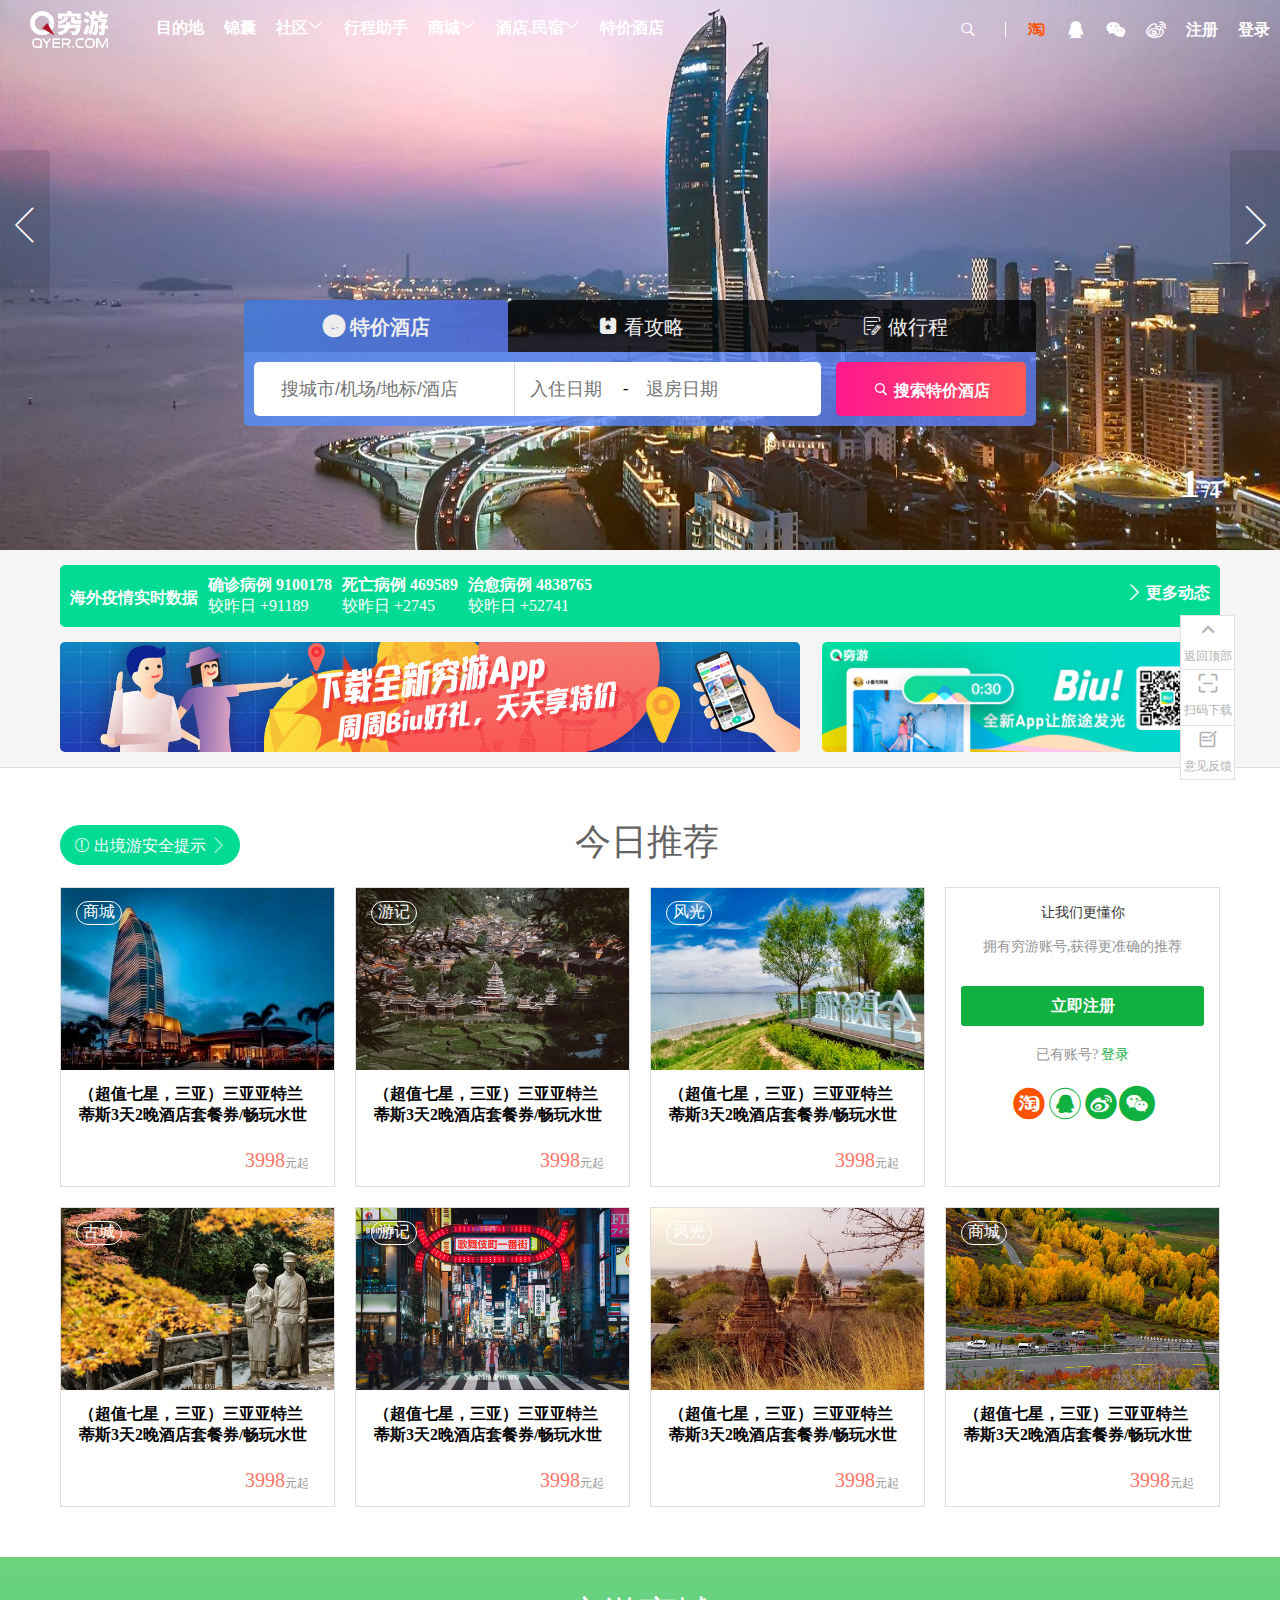
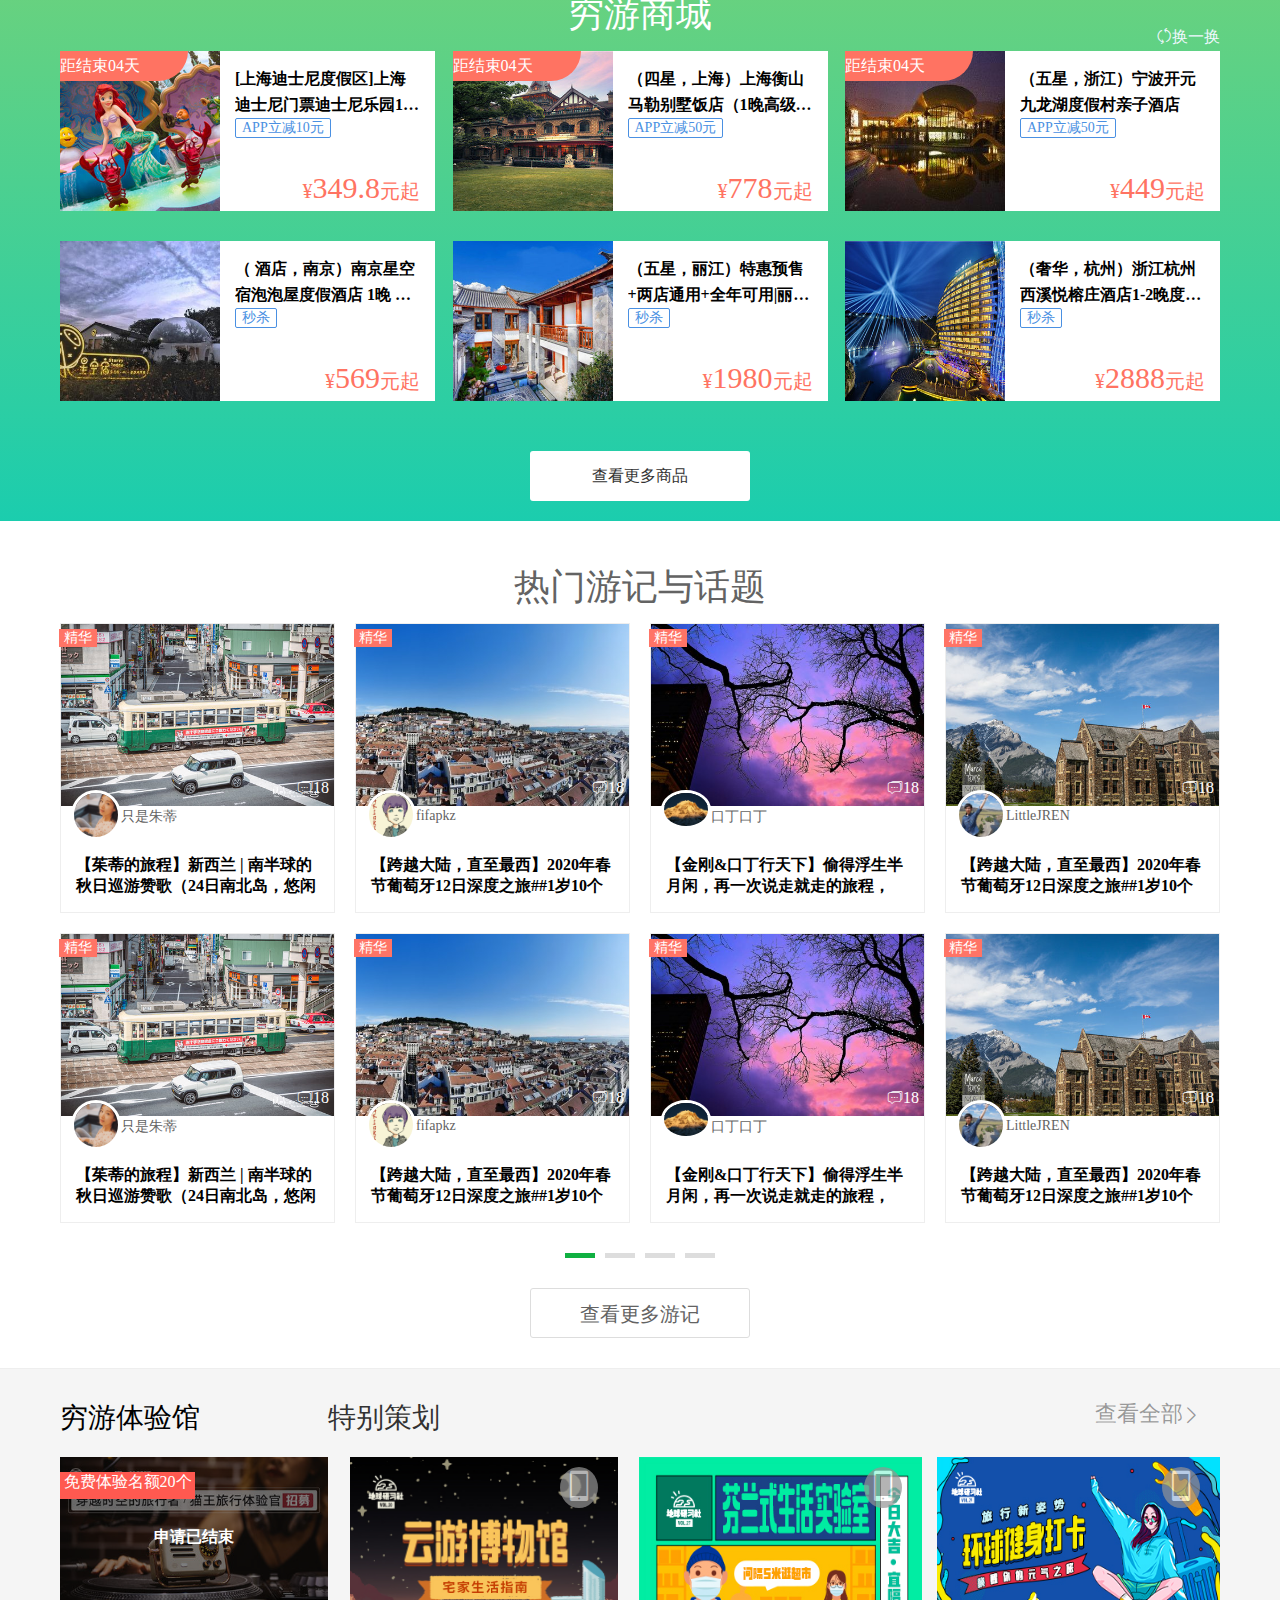
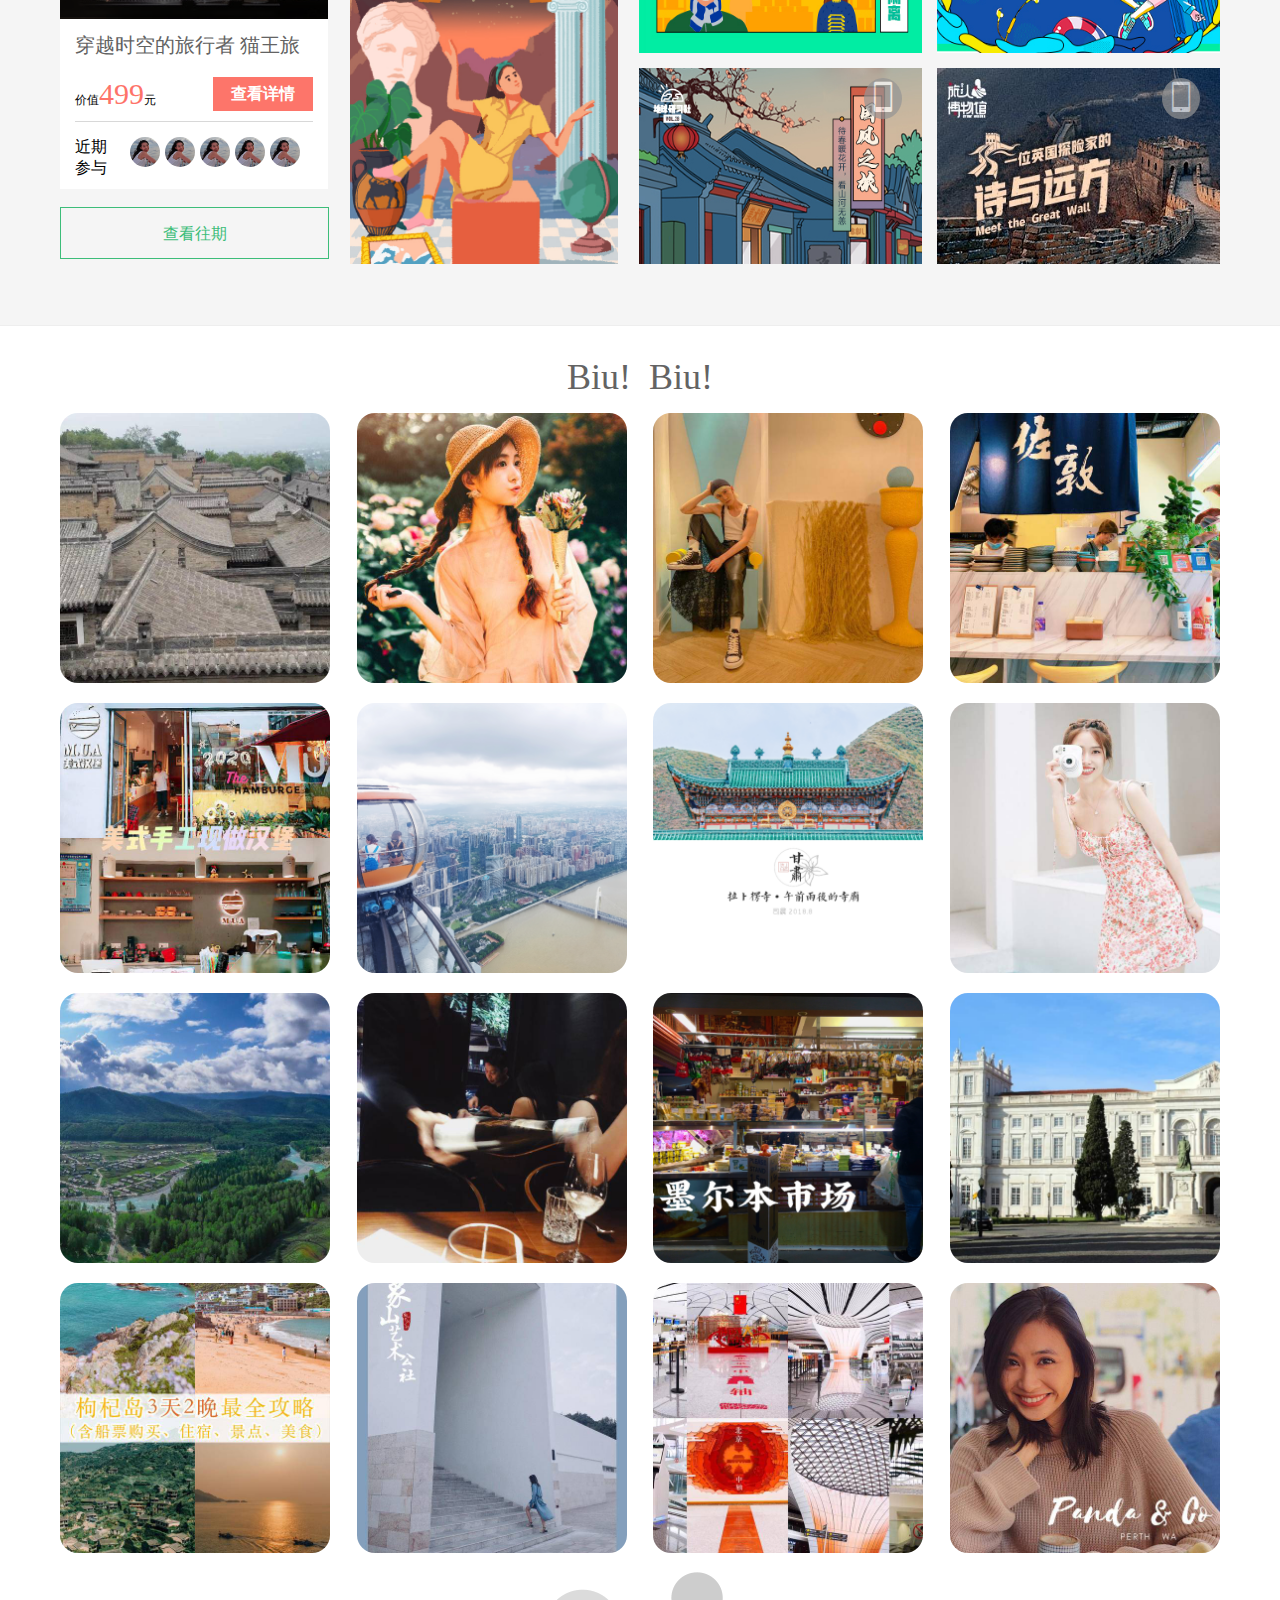
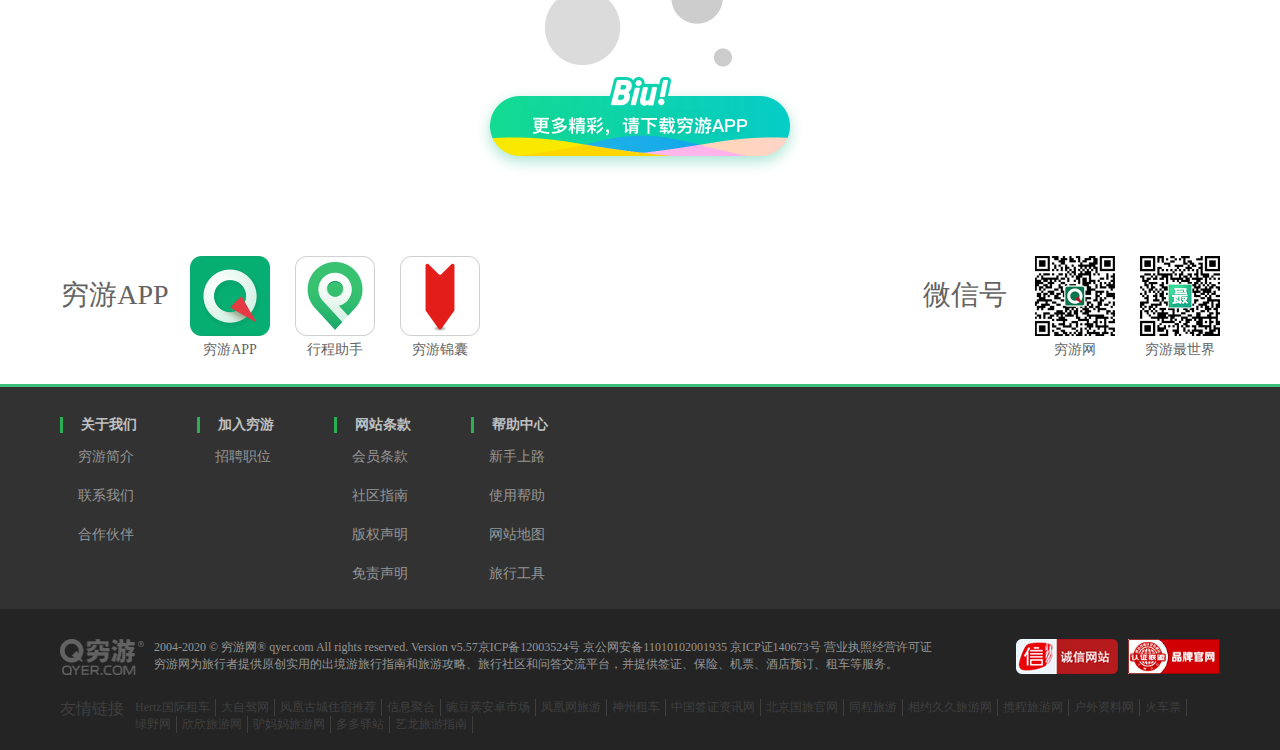
==== index.html @ 620fcce9 "穷游第一次提交" ====
<!DOCTYPE html>
<html lang="en">

<head>
  <meta charset="UTF-8">
  <meta name="viewport" content="width=device-width, initial-scale=1.0">
  <title>穷游首页</title>
  <!-- <link rel="stylesheet" href="css/index.css"> -->
  <link rel="stylesheet" href="css/index.css">
  <link rel="stylesheet" href="css/style.css">
  <link rel="stylesheet" href="./icon-font/iconfont.css">
</head>

<body>
  <div class="header">
    <div class="nav">
      <!-- 左边 -->
      <div id="center">
        <div class="left">
          <div>
            <a href="index.html"><img src="images/index/logo.png"></a>
          </div>
          <!-- 一级菜单 -->
          <ul class="previous-menu">
            <li><a href="#">目的地</a></li>
            <li><a href="#">锦囊</a></li>
            <li id="select-show">
              <a href="#">社区</a>
              <!-- 二级菜单 -->
              <ul id="secondary-menu">
                <li id="menu-list">
                  <a href="#" class="iconfont icon-14" title="旅行论坛">旅行论坛 <span
                      class="iconfont icon-youjiantou"></span></a>
                  <!-- 三级菜单 -->
                  <ul id="level-menu">
                    <li>
                      <a href="#">热门版块</a>
                      <a href="#" class="a1">全部版块<span class="iconfont icon-youjiantou"></span></a>
                    </li>
                    <li>
                      <p>兴趣小组</p>
                      <ul>
                        <li><a href="#">结伴同游</a></li>
                        <li><a href="#">签证</a></li>
                        <li><a href="#">旅行摄影</a></li>
                        <li><a href="#">潜水俱乐部</a></li>
                        <li><a href="#">带孩子旅行</a></li>
                        <li><a href="#">自驾</a></li>
                      </ul>
                    </li>
                    <li>
                      <p>穷游欧洲</p>
                      <ul>
                        <li><a href="#">法国/摩洛哥</a></li>
                        <li><a href="#">德国</a></li>
                        <li><a href="#">英国/爱尔兰</a></li>
                        <li><a href="#">瑞士/列支敦士登</a></li>
                        <li><a href="#">土耳其</a></li>
                        <li><a href="#">挪威/瑞典/芬兰/丹麦/冰岛</a></li>
                        <li><a href="#">意大利/梵蒂冈/圣马力诺/马耳他</a></li>
                      </ul>

                    </li>
                    <li>
                      <p>穷游亚洲</p>
                      <ul>
                        <li><a href="#">台湾</a></li>
                        <li><a href="#">香港/澳门</a></li>
                        <li><a href="#">日本</a></li>
                        <li><a href="#">泰国</a></li>
                        <li><a href="#">新加坡</a></li>
                        <li><a href="#">斯里兰卡</a></li>
                        <li><a href="#">马来西亚/文莱</a></li>
                        <li><a href="#">柬埔寨</a></li>
                        <li><a href="#">马尔代夫</a></li>
                        <li><a href="#">缅甸</a></li>
                        <li><a href="#">伊朗</a></li>
                        <li><a href="#">印度/孟加拉</a></li>
                      </ul>
                    </li>
                    <li>
                      <p>穷游美洲</p>
                      <ul>
                        <li><a href="#">加拿大</a></li>
                        <li> <a href="#">美国</a></li>
                        <li><a href="#">中美</a></li>
                        <li><a href="#">南美/南极</a></li>
                      </ul>
                    </li>
                    <li>
                      <p>穷游大洋洲</p>
                      <ul>
                        <li><a href="#">澳大利亚</a></li>
                        <li><a href="#">新西兰</a></li>
                        <li><a href="#">太平洋海岛</a></li>
                      </ul>
                    </li>
                    <li>
                      <p>穷游非洲</p>
                      <ul>
                        <li><a href="#">东非地区</a></li>
                        <li><a href="#">非洲海岛</a></li>
                        <li><a href="#">北非地区</a></li>
                        <li><a href="#">非洲其它国家</a></li>
                      </ul>
                    </li>
                  </ul>
                </li>
                <li><a href="#" class="iconfont icon-wenda" title="旅行问答">旅行问答</a></li>
                <li><a href="#" class="iconfont icon-manyunbaozhuanlan" title="旅行专栏">旅行专栏</a></li>
                <li><a href="#" class="iconfont icon-operation" title="旅行生活分享平台">旅行生活分享平台</a></li>
                <li><a href="#" class="iconfont icon-13" title="JNE旅行生活美学">JNE旅行生活美学</a></li>
                <li><a href="#" class="iconfont icon-zuoximianban" title="Biu (原始结伴同游)">Biu (原始结伴同游)</a></li>
                <li><a href="#" class="iconfont icon-RFQ-word" title="负责任的旅行">负责任的旅行</a></li>
                <li><a href="#" class="iconfont icon-Z" title="特别策划">特别策划</a></li>
                <li><a href="#" class="iconfont icon-shipin" title="旅行精选视频">旅行精选视频</a></li>
              </ul>
            </li>
            <li class="iconfont icon-xia"></li>
            <li><a href="#">行程助手</a></li>
            <li id="shopping">
              <a href="#">商城</a>
              <ul id="shopping-menu">
                <li><a href="#" class="iconfont icon-changyongicon-">机酒自由行</a></li>
                <li><a href="#" class="iconfont icon-icon-test">当地玩乐</a></li>
                <li><a href="#" class="iconfont icon-qianzheng-">签证</a></li>
                <li><a href="#" class="iconfont icon-yusan">保险</a></li>
                <li><a href="#" class="iconfont icon-qiche">租车自驾</a></li>
                <li><a href="#" class="iconfont icon-logistics-icon">邮轮</a></li>
                <li><a href="#" class="iconfont icon-bussiness-man">私人订制</a></li>
                <li><a href="#" class="iconfont icon-huoche">欧洲铁路</a></li>
              </ul>
            </li>
            <li class="iconfont icon-xia"></li>
            <li id="hotel">
              <a href="#">酒店.民宿</a>
              <ul id="hotel-menu">
                <li><a href="#" class="iconfont icon-jiudian">酒店</a></li>
                <li><a href="#" class="iconfont icon-chuang">华人旅馆</a></li>
              </ul>
            </li>
            <li class="iconfont icon-xia"></li>
            <li><a href="#">特价酒店</a></li>
          </ul>
        </div>
        <!-- 右边 -->
        <div class="right">
          <ul>
            <li class="parent"><input type="text" id="input"></li>
            <li id="search"><a href="#" class="iconfont icon-sousuo"></a></li>
            <li></li>
            <li><a href="#" class="iconfont icon-taobao-line"></a></li>
            <li><a href="#" class="iconfont icon-QQ"></a></li>
            <li><a href="#" class="iconfont icon-yooxi"></a></li>
            <li><a href="#" class="iconfont icon-tubiao214"></a></li>
            <li><a href="#">注册</a></li>
            <li><a href="#">登录</a></li>
          </ul>
        </div>
      </div>
    </div>
    <!-- 轮播图 -->
    <div class="banner">
      <ul>
        <li class="item active"><img src="images/index/15921331474656.jpg" alt=""></li>
        <li class="item"><img src="images/index/15922777699575.jpg" alt=""></li>
        <li class="item"><img src="images/index/15922778467127.jpg" alt=""></li>
        <li class="item"><img src="images/index/15922782877604.jpg" alt=""></li>
      </ul>
      <!-- 图片指示器 -->
      <ul>
        <li class="point">1</li>
        <li>/4</li>
      </ul>
      <!-- 左右按钮 -->
      <div class="pointer">
        <a id="goPre" class="iconfont icon-zuojiantou-01"></a>
        <a id="goNext" class="iconfont icon-youjiantou"></a>
      </div>
    </div>
    <!-- 分类搜索 -->
    <div class="search_list">
      <div id="tabs">
        <ul>
          <li class="active"><a href="#"><i class="iconfont icon-ziyuan"></i> 特价酒店</a></li>
          <li class=""><a href="#"><i class="iconfont icon-raider"></i> 看攻略</a></li>
          <li class=""><a href="#"><i class="iconfont icon-xiangmucehua"></i> 做行程</a></li>
        </ul>
        <div id="dibiao">
          <div id="tabpage1" class="call">
            <div class="citys">
              <input type="text" placeholder="搜城市/机场/地标/酒店">
              <span></span>
              <input type="text" placeholder="入住日期">
              <span>-</span>
              <input type="text" placeholder="退房日期">
              <a href=""><i class="iconfont icon-sousuo"></i> 搜索特价酒店</a>
            </div>
          </div>
          <div id="tabpage2" class="call">
            <input type="text" placeholder="搜目的地/主题攻略/问题">
            <a href=""><i class="iconfont icon-sousuo"></i>搜索旅游攻略</a>
          </div>
          <div id="tabpage3" class="call">
            <span>穷游行程助手,一分钟帮你搞定</span>
            <a href="">免费私人定制</a>
            <a href="">+ 创建行程</a>
          </div>
        </div>
      </div>
    </div>
  </div>
  <!-- 疫情数据 -->
  <div class="section">
    <div class="wraper my_width">
      <div class="country">
        <div class="country_left">
          <span class="country_title">海外疫情实时数据</span>
          <div class="wrap_left">
            <p>确诊病例 9100178</p>
            <p>较昨日 +91189</p>
          </div>
          <div class="wrap_center">
            <p>死亡病例 469589</p>
            <p>较昨日 +2745</p>
          </div>
          <div class="wrap_right">
            <p>治愈病例 4838765</p>
            <p>较昨日 +52741</p>
          </div>
        </div>
        <div class="country_right">
          <a href="#">
            <i class="iconfont icon-youjiantou"></i>
            更多动态
          </a>
        </div>
      </div>
      <!-- qiongyon  -->
      <div class="zone">
        <div class="qiongyon">
          <img src="images/index/FrixbKwP.png">
        </div>
        <div class="biu">
          <img src="images/index/biu.png" height="100%">
        </div>
      </div>
    </div>
  </div>
  <!-- 今日推荐 -->
  <div class="recommend">
    <div class="recommend_top my_width">
      <div class="recommend_title">
        <a href="#">
          <i class="iconfont icon-iconfontgantanhao4
          "></i>
          <span>出境游安全提示</span>
          <i class="iconfont icon-youjiantou"></i>
        </a>
        <h2>今日推荐</h2>
      </div>
    </div>
    <!-- 图片展示 -->
    <div class="recommend_content my_width">
      <ul class="my_width">
        <li>
          <img src="images/index/details/tj1.png" width="100%">
          <span>
            <a href="#">商城</a>
          </span>
          <div class="content_title">
            <p>（超值七星，三亚）三亚亚特兰蒂斯3天2晚酒店套餐券/畅玩水世界+水族馆+C秀+自助早+大巴接送/需预约/二次确认</p>
            <span><em>3998</em>元起</span>
          </div>
        </li>
        <li>
          <img src="images/index/details/tj2.jpg" width="100%">
          <span>
            <a href="#">游记</a>
          </span>
          <div class="content_title">
            <p>（超值七星，三亚）三亚亚特兰蒂斯3天2晚酒店套餐券/畅玩水世界+水族馆+C秀+自助早+大巴接送/需预约/二次确认</p>
            <span><em>3998</em>元起</span>
          </div>
        </li>
        <li>
          <img src="images/index/details/tj3.jpg" width="100%">
          <span>
            <a href="#">风光</a>
          </span>
          <div class="content_title">
            <p>（超值七星，三亚）三亚亚特兰蒂斯3天2晚酒店套餐券/畅玩水世界+水族馆+C秀+自助早+大巴接送/需预约/二次确认</p>
            <span><em>3998</em>元起</span>
          </div>
        </li>
        <li class="login">
          <p>让我们更懂你</p>
          <p>拥有穷游账号,获得更准确的推荐</p>
          <a href="#">立即注册</a>
          <p>已有账号? <a href="#">登录</a></p>
          <p>
            <a href="" class="tb iconfont icon-taobao"><i></i></a>
            <a href="" class="qq iconfont icon-qq"><i></i></a>
            <a href="" class="xl iconfont icon-xinlangweibo"><i></i></a>
            <a href="" class="wx iconfont icon-weixin"><i></i></a>
          </p>
        </li>
      </ul>
      <!-- 二层 -->
      <ul class="my_width">
        <li>
          <img src="images/index/details/tj4.jpg" width="100%">
          <span>
            <a href="#">古城</a>
          </span>
          <div class="content_title">
            <p>（超值七星，三亚）三亚亚特兰蒂斯3天2晚酒店套餐券/畅玩水世界+水族馆+C秀+自助早+大巴接送/需预约/二次确认</p>
            <span><em>3998</em>元起</span>
          </div>
        </li>
        <li>
          <img src="images/index/details/tj5.jpg" width="100%">
          <span>
            <a href="#">游记</a>
          </span>
          <div class="content_title">
            <p>（超值七星，三亚）三亚亚特兰蒂斯3天2晚酒店套餐券/畅玩水世界+水族馆+C秀+自助早+大巴接送/需预约/二次确认</p>
            <span><em>3998</em>元起</span>
          </div>
        </li>
        <li>
          <img src="images/index/details/tj6.jpg" width="100%">
          <span>
            <a href="#">风光</a>
          </span>
          <div class="content_title">
            <p>（超值七星，三亚）三亚亚特兰蒂斯3天2晚酒店套餐券/畅玩水世界+水族馆+C秀+自助早+大巴接送/需预约/二次确认</p>
            <span><em>3998</em>元起</span>
          </div>
        </li>
        <li>
          <img src="images/index/details/tj7.jpg" width="100%">
          <span>
            <a href="#">商城</a>
          </span>
          <div class="content_title">
            <p>（超值七星，三亚）三亚亚特兰蒂斯3天2晚酒店套餐券/畅玩水世界+水族馆+C秀+自助早+大巴接送/需预约/二次确认</p>
            <span><em>3998</em>元起</span>
          </div>
        </li>
      </ul>
    </div>
  </div>
  <!-- 穷游商城 -->
  <div class="details_content">
    <div class="details_top my_width">
      <h2>穷游商城</h2>
      <span class="iconfont icon-jiazai" style="color: aliceblue;">换一换</span>
      <ul class="details_body">
        <li>
          <a href="" title=">[上海迪士尼度假区]上海迪士尼门票迪士尼乐园1日票">
            <div class="desc_left">
              <img src="images/index/details/details4.jpg" alt="">
              <span>距结束04天</span>
            </div>
            <div class="desc_right">
              <span class="title">
                [上海迪士尼度假区]上海迪士尼门票迪士尼乐园1日票
              </span>
              <p>APP立减10元</p>
              <p class="price">¥<em>349.8</em>元起</p>
            </div>
          </a>
        </li>
        <li>
          <a href="" title="（四星，上海）上海衡山马勒别墅饭店（1晚高级房）">
            <div class="desc_left">
              <img src="images/index/details/details2.jpg" alt="">
              <span>距结束04天</span>
            </div>
            <div class="desc_right">
              <span class="title">
                （四星，上海）上海衡山马勒别墅饭店（1晚高级房）
              </span>
              <p>APP立减50元</p>
              <p class="price">¥<em>778</em>元起</p>
            </div>
          </a>
        </li>
        <li>
          <a href="" title="（五星，浙江）宁波开元九龙湖度假村亲子酒店">
            <div class="desc_left">
              <img src="images/index/details/details3.jpg" alt="">
              <span>距结束04天</span>
            </div>
            <div class="desc_right">
              <span class="title">
                （五星，浙江）宁波开元九龙湖度假村亲子酒店
              </span>
              <p>APP立减50元</p>
              <p class="price">¥<em>449</em>元起</p>
            </div>
          </a>
        </li>
      </ul>
      <ul class="details_body " style="margin-top: 30px;">
        <li>
          <a href="" title="（ 酒店，南京）南京星空宿泡泡屋度假酒店 1晚 （ 双早+部分民宿公区免费体验：大堂、观看电影、卡拉OK+免费升级房型）">
            <div class="desc_left">
              <img src="images/index/details/details1.jpg" alt="">
            </div>
            <div class="desc_right">
              <span class="title">
                （ 酒店，南京）南京星空宿泡泡屋度假酒店 1晚 （ 双早+部分民宿公区免费体验：大堂、观看电影、卡拉OK+免费升级房型）
              </span>
              <p>秒杀</p>
              <p class="price">¥<em>569</em>元起</p>
            </div>
          </a>
        </li>
        <li>
          <a href="" title="（五星，丽江）特惠预售+两店通用+全年可用|丽江/奔子栏丽世酒店4晚 任选房型+早+下午茶+可拆分">
            <div class="desc_left">
              <img src="images/index/details/details5.jpg" alt="">
            </div>
            <div class="desc_right">
              <span class="title">
                （五星，丽江）特惠预售+两店通用+全年可用|丽江/奔子栏丽世酒店4晚 任选房型+早+下午茶+可拆分
              </span>
              <p>秒杀</p>
              <p class="price">¥<em>1980</em>元起</p>
            </div>
          </a>
        </li>
        <li>
          <a href="" title="（奢华，杭州）浙江杭州西溪悦榕庄酒店1-2晚度假套餐">
            <div class="desc_left">
              <img src="images/index/details/details6.jpg" alt="">
            </div>
            <div class="desc_right">
              <span class="title">
                （奢华，杭州）浙江杭州西溪悦榕庄酒店1-2晚度假套餐
              </span>
              <p>秒杀</p>
              <p class="price">¥<em>2888</em>元起</p>
            </div>
          </a>
        </li>
      </ul>
      <a href="#" class="check">查看更多商品</a>
    </div>
  </div>
  <!--  -->
  <div class="hot">
    <div class="hot_top my_width">
      <h2>热门游记与话题</h2>
      <ul class="hot_body">
        <li title="【茱蒂的旅程】新西兰 | 南半球的秋日巡游赞歌（24日南北岛，悠闲自驾之旅）">
          <a href="#">
            <img src="images/index/youji/youji1.jpg" alt="">
            <span class="cream">精华</span>
            <a href="#" class="news iconfont icon-14 ">18</a>
          </a>
          <div class="hot_footer">
            <div class="profile">
              <a href="#">
                <img src="images/index/youji/touxiang/1.jpg">
              </a>
              <p>只是朱蒂</p>
            </div>
            <div class="caption">
              【茱蒂的旅程】新西兰 | 南半球的秋日巡游赞歌（24日南北岛，悠闲自驾之旅
            </div>
          </div>
        </li>
        <li title="【跨越大陆，直至最西】2020年春节葡萄牙12日深度之旅##1岁10个月张猪猪初识欧罗巴 ">
          <a href="#">
            <img src="images/index/youji/youji2.jpg" alt="">
            <span class="cream">精华</span>
            <a href="#" class="news iconfont icon-14 ">18</a>
          </a>
          <div class="hot_footer">
            <div class="profile">
              <a href="#">
                <img src="images/index/youji/touxiang/2.jpg">
              </a>
              <p>fifapkz</p>
            </div>
            <div class="caption">
              【跨越大陆，直至最西】2020年春节葡萄牙12日深度之旅##1岁10个月张猪猪初识欧罗巴
            </div>
          </div>
        </li>
        <li title=" 【金刚&amp;口丁行天下】偷得浮生半月闲，再一次说走就走的旅程，2020.2美东NBA全明星自驾行记（全文完）">
          <a href="#">
            <img src="images/index/youji/youji3.jpg" alt="">
            <span class="cream">精华</span>
            <a href="#" class="news iconfont icon-14 ">18</a>
          </a>
          <div class="hot_footer">
            <div class="profile">
              <a href="#">
                <img src="images/index/youji/touxiang/3.jpg">
              </a>
              <p>口丁口丁</p>
            </div>
            <div class="caption">
              【金刚&amp;口丁行天下】偷得浮生半月闲，再一次说走就走的旅程，2020.2美东NBA全明星自驾行记（全文完）
            </div>
          </div>
        </li>
        <li title="【跨越大陆，直至最西】2020年春节葡萄牙12日深度之旅##1岁10个月张猪猪初识欧罗巴">
          <a href="#">
            <img src="images/index/youji/youji4.jpg" alt="">
            <span class="cream">精华</span>
            <a href="#" class="news iconfont icon-14 ">18</a>
          </a>
          <div class="hot_footer">
            <div class="profile">
              <a href="#">
                <img src="images/index/youji/touxiang/4.jpg">
              </a>
              <p>LittleJREN</p>
            </div>
            <div class="caption">
              【跨越大陆，直至最西】2020年春节葡萄牙12日深度之旅##1岁10个月张猪猪初识欧罗巴
            </div>
          </div>
        </li>
      </ul>
      <ul class="hot_body" style="margin-top: 20px;">
        <li title="【茱蒂的旅程】新西兰 | 南半球的秋日巡游赞歌（24日南北岛，悠闲自驾之旅）">
          <a href="#">
            <img src="images/index/youji/youji1.jpg" alt="">
            <span class="cream">精华</span>
            <a href="#" class="news iconfont icon-14 ">18</a>
          </a>
          <div class="hot_footer">
            <div class="profile">
              <a href="#">
                <img src="images/index/youji/touxiang/1.jpg">
              </a>
              <p>只是朱蒂</p>
            </div>
            <div class="caption">
              【茱蒂的旅程】新西兰 | 南半球的秋日巡游赞歌（24日南北岛，悠闲自驾之旅
            </div>
          </div>
        </li>
        <li title="【跨越大陆，直至最西】2020年春节葡萄牙12日深度之旅##1岁10个月张猪猪初识欧罗巴 ">
          <a href="#">
            <img src="images/index/youji/youji2.jpg" alt="">
            <span class="cream">精华</span>
            <a href="#" class="news iconfont icon-14 ">18</a>
          </a>
          <div class="hot_footer">
            <div class="profile">
              <a href="#">
                <img src="images/index/youji/touxiang/2.jpg">
              </a>
              <p>fifapkz</p>
            </div>
            <div class="caption">
              【跨越大陆，直至最西】2020年春节葡萄牙12日深度之旅##1岁10个月张猪猪初识欧罗巴
            </div>
          </div>
        </li>
        <li title=" 【金刚&amp;口丁行天下】偷得浮生半月闲，再一次说走就走的旅程，2020.2美东NBA全明星自驾行记（全文完）">
          <a href="#">
            <img src="images/index/youji/youji3.jpg" alt="">
            <span class="cream">精华</span>
            <a href="#" class="news iconfont icon-14 ">18</a>
          </a>
          <div class="hot_footer">
            <div class="profile">
              <a href="#">
                <img src="images/index/youji/touxiang/3.jpg">
              </a>
              <p>口丁口丁</p>
            </div>
            <div class="caption">
              【金刚&amp;口丁行天下】偷得浮生半月闲，再一次说走就走的旅程，2020.2美东NBA全明星自驾行记（全文完）
            </div>
          </div>
        </li>
        <li title="【跨越大陆，直至最西】2020年春节葡萄牙12日深度之旅##1岁10个月张猪猪初识欧罗巴">
          <a href="#">
            <img src="images/index/youji/youji4.jpg" alt="">
            <span class="cream">精华</span>
            <a href="#" class="news iconfont icon-14 ">18</a>
          </a>
          <div class="hot_footer">
            <div class="profile">
              <a href="#">
                <img src="images/index/youji/touxiang/4.jpg">
              </a>
              <p>LittleJREN</p>
            </div>
            <div class="caption">
              【跨越大陆，直至最西】2020年春节葡萄牙12日深度之旅##1岁10个月张猪猪初识欧罗巴
            </div>
          </div>
        </li>
      </ul>
      <ul class="marker">
        <li></li>
        <li></li>
        <li></li>
        <li></li>
      </ul>
      <a href="#" class="travel">查看更多游记</a>
    </div>
  </div>
  <!--体验馆  -->
  <div class="discovery">
    <div class="discovery_content my_width">
      <div class="discovery_top">
        <div class="discovery_left">
          <h2>穷游体验馆</h2>
        </div>
        <div class="discovery_right">
          <h2>特别策划</h2>
          <span>查看全部<i class="iconfont icon-youjiantou"></i></span>
        </div>
      </div>
      <div class="discovery_body">
        <ul class="hall_left">
          <li>
            <div class="hall_header">
              <img src="images/index/tyguang/370x223.jpg" alt="">
              <span>申请已结束</span>
              <span>免费体验名额20个</span>
            </div>
            <div class="hall_footer">
              <p>穿越时空的旅行者 猫王旅行..</p>
              <div class="details">
                <span>价值<em>499</em>元</span>
                <a href="">查看详情</a>
              </div>
              <ul class="user">
                <li>近期<br>参与</li>
                <li>
                  <img src="images/index/youji/touxiang/10.jpg">
                </li>
                <li>
                  <img src="images/index/youji/touxiang/10.jpg">
                </li>
                <li>
                  <img src="images/index/youji/touxiang/10.jpg">
                </li>
                <li>
                  <img src="images/index/youji/touxiang/10.jpg">
                </li>
                <li>
                  <img src="images/index/youji/touxiang/10.jpg">
                </li>
              </ul>
            </div>
            <a href="">查看往期</a>
          </li>
          <li>
            <img src="images/index/tyguang/02.jpg" alt="">
            <i class="iconfont icon-shouji phone"></i>
            <div class="ewma">
              <img src="images/index/tyguang/erwm.jpg" alt="">
              <span>地球研习社</span>
            </div>
          </li>
        </ul>
        <div class="hall_right">
          <ul>
            <li>
              <img src="images/index/tyguang/06.jpg" alt="">
              <i class="iconfont icon-shouji right_phone"></i>
              <div class="right_ewma">
                <img src="images/index/tyguang/erwm.jpg" alt="">
                <span>地球研习社</span>
              </div>
            </li>
            <li>
              <img src="images//index/tyguang/03.jpg" alt="">
              <i class="iconfont icon-shouji right_phone"></i>
              <div class="right_ewma">
                <img src="images/index/tyguang/erwm.jpg" alt="">
                <span>地球研习社</span>
              </div>
            </li>
          </ul>
          <ul>
            <li>
              <img src="images//index/tyguang/05.jpg" alt="">
              <i class="iconfont icon-shouji right_phone"></i>
              <div class="right_ewma">
                <img src="images/index/tyguang/erwm.jpg" alt="">
                <span>地球研习社</span>
              </div>
            </li>
            <li>
              <img src="images//index/tyguang/04.jpg" alt="">
              <i class="iconfont icon-shouji right_phone"></i>
              <div class="right_ewma">
                <img src="images/index/tyguang/erwm.jpg" alt="">
                <span>地球研习社</span>
              </div>
            </li>
          </ul>
        </div>
      </div>
    </div>
  </div>
  <!-- Biubiu -->
  <div class="biu">
    <div class="biu_content my_width">
      <div class="biu_top">
        <p>Biu!&nbsp;&nbsp;Biu!</p>
      </div>
      <ul class="biu_body">
        <li>
          <img src="images/index/tyguang/biu1.jpg" class="radius">
          <img src="images/index/tyguang/biu2.jpg" class="radius">
          <img src="images/index/tyguang/biu3.jpg" class="radius">
          <img src="images/index/tyguang/biu4.jpg" class="radius">
        </li>
        <li>
          <img src="images/index/tyguang/biu5.jpg" class="radius">
          <img src="images/index/tyguang/biu6.png" class="radius">
          <img src="images/index/tyguang/biu7.png" class="radius">
          <img src="images/index/tyguang/biu8.jpg" class="radius">
        </li>
        <li>
          <img src="images/index/tyguang/biui9.jpg" class="radius">
          <img src="images/index/tyguang/biu10.jpg" class="radius">
          <img src="images/index/tyguang/biu11.png" class="radius">
          <img src="images/index/tyguang/biu12.png" class="radius">
        </li>
        <li>
          <img src="images/index/tyguang/biu13.jpg" class="radius">
          <img src="images/index/tyguang/biu14.jpg" class="radius">
          <img src="images/index/tyguang/biu15.jpg" class="radius">
          <img src="images/index/tyguang/biu16.jpg" class="radius">
        </li>
      </ul>
      <!-- 更多精彩 -->
      <div style="text-align: center;">
        <img src="images/index/footer/donghai.gif" alt="">
      </div>
      <a href="#" class="biu_footer">
        <img src="images/index/tyguang/biu.jpg" alt="">
      </a>
      <!-- app -->
      <div class="application">
        <ul class="apps">
          <li>
            <p>穷游APP</p>
          </li>
          <li>
            <a href=""><img src="images/index/footer/incof1.png" alt=""></a>
            <span>穷游APP</span>
          </li>
          <li>
            <a href=""><img src="images/index/footer/iconf2.png" alt=""></a>
            <span>行程助手</span>
          </li>
          <li>
            <a href=""><img src="images/index/footer/iconf3.png" alt=""></a>
            <span>穷游锦囊</span>
          </li>
        </ul>
        <ul class="wx">
          <li>
            <p>微信号</p>
          </li>
          <li>
            <a href=""> <img src="images/index/footer/qiongyw.png" alt=""></a>
            <span>穷游网</span>
          </li>
          <li>
            <a href=""><img src="images/index/footer/zuisj.png" alt=""></a>
            <span>穷游最世界</span>
          </li>
        </ul>
      </div>
    </div>
  </div>
  <!-- 底部 -->
  <div class="footer">
    <div class="footer_contian my_width">
      <ul>
        <li><span>关于我们</span></li>
        <li>
          <a href="#">穷游简介</a>
        </li>
        <li>
          <a href="#">联系我们</a>
        </li>
        <li><a href="#">合作伙伴</a></li>
      </ul>
      <ul>
        <li><span>加入穷游</span></li>
        <li><a href="#">招聘职位</a></li>
      </ul>
      <ul>
        <li><span>网站条款</span></li>
        <li><a href="#">会员条款</a></li>
        <li><a href="#">社区指南</a></li>
        <li><a href="#">版权声明</a></li>
        <li><a href="#">免责声明</a></li>
      </ul>
      <ul>
        <li><span>帮助中心</span></li>
        <li><a href="#">新手上路</a></li>
        <li><a href="#">使用帮助</a></li>
        <li><a href="#">网站地图</a></li>
        <li><a href="#">旅行工具</a></li>
      </ul>
    </div>
  </div>
  <div class="footer_wrap">
    <div class="footer_inner my_width">
      <div class="footer_copyright">
        <a href="#" class="footer_logo"><img src="images/index/footer/logo.jpg"></a>
        <a href="#" class="trustutn_large"><img src="images/index/footer/trustutn_large.jpg"></a>
        <a href="#" class="chenxin"><img src="images/index/footer/chenxin.jpg" alt=""></a>
        <p class="footer_center">
          2004-2020 © 穷游网® qyer.com All rights reserved. Version v5.57
          <a href="#">京ICP备12003524号</a>
          <a href="#">&nbsp;京公网安备11010102001935&nbsp;京ICP证140673号&nbsp;</a>
          <a href="#">营业执照</a>
          <a href="#">经营许可证</a>
        </p>
        <p>
          <a href="#">穷游网</a>为
          <a href="#">旅行</a>者提供原创实用的
          <a href="#">出境游</a>
          <a href="#">旅行指南</a>和
          <a href="#">旅游攻略</a>、
          <a href="#">旅行社区</a>和
          <a href="#">问答</a>交流平台，并提供
          <a href="#">签证</a>、
          <a href="#">保险</a>、
          <a href="#">机票</a>、
          <a href="#">酒店预订</a>、
          <a href="#">租车</a>等服务。
        </p>
      </div>
      <div class="links">
        <span>友情链接</span>
        <p>
          <a href="">Hertz国际租车</a><a href="">大自驾网</a><a href="">凤凰古城住宿推荐</a><a href="">信息聚合</a><a href="">豌豆荚安卓市场</a><a
            href="">凤凰网旅游</a><a href="">神州租车</a><a href="">中国签证资讯网</a><a href="">北京国旅官网</a><a href="">同程旅游</a><a
            href="">相约久久旅游网</a><a href="">携程旅游网</a><a href="">户外资料网</a><a href="">火车票</a><a href="">绿野网</a><a
            href="">欣欣旅游网</a><a href="">驴妈妈旅游网</a><a href="">多多驿站</a><a href="">艺龙旅游指南</a>
        </p>
      </div>
    </div>
  </div>
  <!-- 侧边导航栏 -->
  <div class="sidebar">
    <a href="#">
      <i class="iconfont icon-shangjiantou"></i>
      <span>返回顶部</span>
    </a>
    <a href="#" id="scan">
      <i class="iconfont icon-ziyuan1"></i>
      <span>扫码下载</span>
      <img src="images/index/footer/biu.png" id="show">
    </a>
    <a id="show_login">
      <i class="iconfont icon-yijianfankui"></i>
      <span>意见反馈</span>
    </a>
  </div>
  <!-- 弹窗登录 -->
  <div id="mask"></div>
  <div id="login">
    <p >登录</p>
    <i id="close" class="iconfont icon-x"></i>
    <ul id="control">
      <li class="active">帐号登录</li>
      <li class="">短信快捷登录</li>
    </ul>
    <span>关于穷游网将实行<a href="#">手机绑定实名制的说明</a></span>
    <div class="login_tab_content">
      <div class="login_email con_all">
        <input type="text" placeholder="手机号/邮箱/用户名">
        <input type="text" placeholder="密码">
        <span><a href="#">忘记密码?</a></span>
        <a href="#" class="isLogin">登录</a>
        <ul class="other">
          <li><i class="iconfont icon-taobao"></i></li>
          <li><i class="iconfont icon-qq"></i></li>
          <li><i class="iconfont icon-weixin"></i></li>
          <li><i class="iconfont icon-xinlangweibo"></i></li>
        </ul>
        <div class="other_wrap">
          <span>没有穷游帐号? <a href="#">立即注册</a></span>
          <a href="#">境外手机好登录</a>
        </div>
      </div>
      <div class="login_phone con_all">
        <!-- <span>关于穷游网将实行<a href="#">手机绑定实名制的说明</a></span> -->
        <div class="select">
          <select name="" id="" >
            <option value="86">中国大陆</option>
            <option value="353">爱尔兰</option>
            <option value="54">阿根廷</option>
            <option value="971">阿联酋</option>
            <option value="261">马达加斯加</option>
          </select>
          <input type="text" placeholder="手机号">
        </div>
        <ul class="heading">
          <li>
            <input type="text" placeholder="图片识别码">
            <img src="images/index/captcha.png" alt="">
          </li>
          <li>
            <input type="text" placeholder="输入短信中的验证码">
            <a href="#">发送验证码</a>
          </li>
          <a href="#" class="isLogin">登录</a>
        </ul>
        <ul class="other">
          <li><i class="iconfont icon-taobao"></i></li>
          <li><i class="iconfont icon-qq"></i></li>
          <li><i class="iconfont icon-weixin"></i></li>
          <li><i class="iconfont icon-xinlangweibo"></i></li>
        </ul>
        <span class="other_wrap">没有穷游帐号? <a href="#">立即注册</a></span>
      </div>
    </div>
  </div>
  <script src="js/index.js"></script>
</body>

</html>
---- css/index.css ----
.header{
  width: 100%;
  height: 550px;
  min-width:1100px;  
  /* min-height: 300px; */
}
.header .nav{
  width: 100%;
  height: 60px;
  position: relative;
  padding-left: 30px;
  z-index: 20000;
}
#center{
  margin: 0 auto;
  max-width: 1500px;
}
#center::after{
  clear: both;
  content: "";
  display: block;
}
/* 左边 */
.nav .left{
  float: left;
  position: absolute;
  z-index: 1500;
  width: 653px;
  height: 60px;
}
/* logo */
.nav .left>div>a{
  text-align: left;
}
.nav .left>div>a>img{
  width: 12%;
  padding-top: 11px;
}
.nav .left ul{
  position: absolute;
  top: 0;
  left: 116px;
}
.nav .left .previous-menu>li{
 float: left; 
 padding: 15px 10px;
 border-top: 3px solid transparent;
 cursor: pointer;
}
.nav .left .previous-menu>li:hover{
  border-top: 3px solid #ffffff;
  transition: .2s linear;
}
.nav .left .previous-menu>li>a{
  font-size: 16px;
  font-weight: bolder;
  color: #ffffff;
}
.nav .left .previous-menu>li:nth-child(4),.nav .left .previous-menu>li:nth-child(7),.nav .left .previous-menu>li:nth-child(9){
 margin-left: -22px;
 color: #ffffff;
 font-size: 18px;
 border-top: 0px;
}
/* 二级菜单 */
.left .previous-menu>li:nth-child(3)>#secondary-menu{
   position: absolute;
   top: 50px;
   width:200px;
   height: 240px;
   background: #ffffff;
   border-radius: 4px;
   /* display: none; */
}
#secondary-menu>li:first-child{
  margin-top: 3px;
}
.left .previous-menu>li:nth-child(3) #secondary-menu>li{
  padding: 4px 0;
}
.left .previous-menu>li:nth-child(3) #secondary-menu>li>a{
  color: #636363;
  padding:0 20px;
  font-size: 14px;
}
#secondary-menu>li:hover{
  background: #c4deb4;
}
/* 三级菜单 */
#level-menu{
  width: 560px;
  height: 323px;
  background: #ffffff;
  position: absolute;
  left: 203px;
  border-radius: 4px;
}
#level-menu li::after{
  content: "";
  display: block;
  clear: both;
}
#level-menu li>a{
  float: left;
  font-size: 12px;
  color: #636363;
  padding: 5px;
  margin: 3px 0;
  border-radius: 2px;
}
#level-menu li a:hover{
  background-color: #c4deb4;
}
#level-menu>li{
  width: 540px;
  font-size: 14px;
  margin: 0 auto;
  border-bottom: .8px dashed #e8e8e8;
}
#level-menu>li:first-child{
  border-bottom: .5px solid #e8e8e8;
}
#level-menu>li:last-child{
  border:0
}
#level-menu>li:first-child{
  padding:0 0 10px 0;
}
*{margin: 0;padding: 0;}
#level-menu li:first-child .a1{float: right;}
/* 兴趣小组 */
#level-menu li p{
  margin: 8px 0;
}
#level-menu li+li{
  position: relative;
}
#level-menu li ul{
  position: absolute;
  left: 83px;
  top: -7px;
  display: flex;
  flex-wrap: wrap;
}
#level-menu li ul li+li{
  margin-left: 10px;
 
}
/* 穷游欧洲 */
#level-menu li:nth-child(3) p{
  margin: 8px 0 40px 0;
}
#level-menu li:nth-child(3) li:nth-child(6){
  margin-left: 0;
}
/* 穷游亚洲 */
#level-menu li:nth-child(4) p{
  margin: 8px 0 40px 0;
}
#level-menu li:nth-child(4) li:nth-child(8){
  margin-left:0 ;
}
/* 商城 */
.left .previous-menu>li:nth-child(6) #shopping-menu{
  position: absolute;
  top: 50px;
  left: 280px;
  width:130px;
  height: 200px;
  background-color: #ffffff;
  border-radius:4px ; 
}
#shopping-menu li:first-child{
  margin-top: 5px;
}
#shopping-menu li a{
  font-size: 14px;
  color: #636363;
  /* padding-left: 15px;  */
  padding: 2px 0 2px 15px;
}
#shopping-menu li a:hover{
  background: #c4deb4;
}
/* 酒店,民宿 */
.left .previous-menu>li:nth-child(8) #hotel-menu{
  position: absolute;
  top: 50px;
  left: 345px;
  width: 120px;
  height: 80px;
  background: #ffffff;
  border-radius: 4px;
}
#hotel-menu li{
  margin: 5px 0;
}
#hotel-menu li a{
  color: #636363;
  font-size: 14px;
  padding:7px 0 7px 15px;
}
#hotel-menu li a:hover{
  background: #c4deb4;
}
/* js显示隐藏 */
#secondary-menu,#level-menu,#shopping-menu,#hotel-menu,#input{
  display: none;
}
/* 右边 */
.nav .right{
  float: right;
  height: 60px;
  position: relative;
}
.nav .right ul::after{
  content: "";
  display: block;
  clear: both;
}
.nav .right ul li{
  float: left;
  margin: 10px;
  line-height: 40px;
}
/* icon-font字体 */
.nav .right ul li a{
  color: #ffffff;
  font-size: 20px;
}
.nav .right ul li:nth-child(3){
  background: #ffffff;
  width: 1px;
  height: 15px;
  margin-top: 22px;
}
.nav .right ul li:nth-child(4) a{
  color: #ff5300;
}
/* 登录/注册字体 */
.nav .right ul li:nth-child(8) a,.nav .right ul li:nth-child(9) a{
   font-size: 16px;
   font-weight: bolder;
}
/* 输入框 */
.right ul li:first-child{
  width: 130px;
  height: 30px;
  position: relative; 
}
.right ul li:first-child #input{
   width: 130px;
   top: 4px;
   left: 0px;
   outline: 0;
   border: 0;
   padding: 5px;
   padding-right: 25px;
   position: absolute;
   border-radius: 4px;
   transition: 0.5s linear;
   z-index: 2222;
   /* display: none; */
}
.right ul li:nth-child(2){
  width: 26px;
  height: 26px;
  margin: 0;
  top: 17px;
  left: 113px;
  position: absolute;
  z-index: 332222;
}
.right ul li:nth-child(2) a{ 
  line-height: 25px;
  border-top-right-radius: 3px;
  border-bottom-right-radius: 3px;

}
.right ul li:nth-child(2) a:hover{
  color: aqua;
}

/* 轮播图 */

.banner{
  width: 100%;
  height: 100%;
  margin-top: -60px;
  position: relative;
  min-width: 1160px;
}
.banner ul li{
  width: 100%;
}
.banner ul li img{
  width: 100%;
  height: 100%;
  position: absolute;
}
/* js过渡 */
.item{
  opacity: 0;
  transition: 1s linear;
}
.banner ul:first-child .item.active{
  z-index: 12;
  opacity: 1;
}
/* 图片指示器 */
.banner ul:nth-child(2){
  position: absolute;
  top:170px;
  z-index: 150000;
  right: 115px;
}
.banner ul:nth-child(2) .point{
  width: 50px;
  height: 50px;
  position: absolute;
  top:290px;
  font-size: 40px;
  font-weight: bold;
  text-align: center;
  color: #ffffff;  
}
.banner ul:nth-child(2) li:last-child{
  width: 50px;
  height: 50px;
  position: absolute;
  top: 310px;
  font-size: 20px;
  font-weight: bold;
  text-align: center;
  color: #ffffff;
  left:22px;
}
/* 左右按钮 */
.pointer{
  cursor: pointer;
  /* position: relative; */
  
}
#goPre,#goNext{
  width: 50px;
  height: 150px;
  line-height:150px;
  text-align: center;
  background:linear-gradient(to right,rgba(0,0,0,0.11),rgb(0,0,0,0.111));
  position: absolute;
  z-index: 150;
  color: #ffffff;
  font-size:40px;
  top: 150px;
  border-radius: 3px ;
}
#goNext{
  right: 0;
}
#goPre:hover,#goNext:hover{
  transition: .5s linear;
  background:linear-gradient(to right,rgba(0,0,0,0.3),rgb(0,0,0,0.13));
}
/* 分类搜索 */
.search_list{
  width: 792px;
  height: 126px;
  margin: 0 auto;
  z-index: 4455500;
}
#tabs{
  width: 792px;
  height: 126px;
  position: absolute;
  top: 300px;
}
#tabs ul{
  display: flex;
  justify-content: space-between;
}
#tabs ul li{
  background-color: rgba(0,0,0,.75);
  border-top-left-radius: 5px;
  border-top-right-radius: 5px;
}
#tabs ul li i{
  font-size: 22px;
}
#tabs ul li a{
  width: 264px;
  height: 52px;
  display: block;
  width: 264px;
  height: 52px;
  text-align: center;
  line-height: 52px;
  color: #eeeeee;
  font-size: 20px;
  border-top-left-radius: 5px;
  border-top-right-radius: 5px;
}
#tabs ul li a:hover{
  transform: scale(1.1);
  transition: .3s linear;
  color: #ffffff;
}
#tabs ul li.active{
  font-weight: bolder;
}
#tabs ul li:first-child.active{
  background-image: linear-gradient(90deg,rgba(83,144,250,.8),rgba(95,126,248,.8));
}
#tabs ul li:nth-child(2).active{
  background-image: linear-gradient(90deg,rgba(40,213,164,.8),rgba(38,208,181,.8));
}
#tabs ul li:nth-child(3).active{
  background-image: linear-gradient(90deg,rgba(40,213,164,.8),rgba(38,208,181,.8));
}
#tabs #tabpage1,#tabpage2,#tabpage3{
  background-image: linear-gradient(90deg,rgba(83,144,250,.8),rgba(95,126,248,.8));
  height: 74px;
  padding: 10px;/*内边距*/
  border-bottom-left-radius: 5px;
  border-bottom-right-radius: 5px;
}
input{
  outline: 0;
  border: 0;
  font-size: 18px;
}
/* 搜酒店 */
.citys{
  display: flex;
}
.citys input:first-child{
  width: 260px;
  height: 54px;
  padding: 0 27px;
  border-top-left-radius: 5px;
  border-bottom-left-radius: 5px;
}
.citys input:nth-child(3){
  height: 54px;
  width: 106px;
  padding: 0 15px;

}
.citys span:nth-child(2){
  width: 1px;
  height: 54px;
  background: #dddddd;
}
.citys span:nth-child(4){
  display: inline-block;
  width: 10px;
  height: 54px;
  background: #ffffff;
  text-align: center;
  line-height: 54px;
}
.citys input:nth-child(5){
  height: 54px;
  width: 190px;
  padding-left:15px;
  border-top-right-radius: 5px;
  border-bottom-right-radius: 5px;
}
.citys a{
  display: block;
  width: 198px;
  height: 54px;
  color: #ffffff;
  text-align: center;
  border-radius: 5px;
  margin-left: 15px;
  line-height: 54px;
  font-weight: bold;
  background-image: linear-gradient(90deg,#ff168f,#ff5854);
}
.citys i{
  font-size: 18px;
  font-weight: normal;
}
/* 看攻略 */
#tabpage2,#tabpage3{
  background-image: linear-gradient(90deg,rgba(40,213,164,.8),rgba(38,208,181,.8));
  display: flex;
  width: 792px;
  display:inline-block;
}
#tabpage2 input{
  width: 582px;
  height: 54px;
  border-radius: 5px;
  padding: 0 27px;
}
#tabpage2 a{
  width: 180px;
  height: 54px;
  display: inline-block;
  background: none;
  line-height: 50px;
  font-size: 18px;
  font-weight: bold;
  text-align: center;
  border-radius: 5px;
  color: #ffffff;
  margin-left: 5px;
  margin-top: 2px;
  border: 2px solid #ffffff;
}
#tabpage1,#tabpage2,#tabpage3{
  display: none;
}
/* 做行程 */
#tabpage3 span{
  font-size: 18px;
  color: #ffffff;
  line-height: 54px;
  margin-left: 90px;
  width: 448px;
  height: 54px;
}
#tabpage3 a{
  display:inline-block;
  width: 146px;
  height: 46px;
  line-height: 46px;
  color: #ffffff;
  font-size: 18px;
  text-align: center;
  font-weight: bold;
  border: 2px solid #ffffff;
  border-radius: 5px;
  margin-left: 20px;
  margin-top: 5px;
}
#tabpage3 a:nth-child(2){
  margin-left: 118px;
}
#tabpage3 a:nth-child(3){
  border: 0;
  background: #ffe300;
  color: #000000;
}

/* 疫情数据 */
.section{
  background: #f5f5f5;
  padding: 15px 0;
  border-bottom: .5px solid #dddddd;
}
.country{
  display: flex;
  justify-content: space-between;
  padding: 10px;
  background: #02db94;
  border-radius: 5px;
}
/* 左边 */
.country_left{
  display: flex;
  justify-content: space-around ;
  color: #ffffff;
}
.country_title{
  margin-top: 13px;
  font-weight: bold;
}
.wrap_left,.wrap_center,.wrap_right{
 padding-left: 10px;
}
/* 开头第一个p字体加粗 */
.wrap_left p:first-child ,.wrap_center p:first-child,.wrap_right p:first-child{
  font-weight: bold;
}
/* 右边 */
.country_right a{
  margin-top: 8px;
  color: #ffffff;
  font-weight: bold;

}
/* zooe */
.zone{
  width: 100%;
  height: 110px;
  margin: 0 auto;
  display: flex;
  justify-content: space-between;
  margin-top: 15px;
}
.zone img{
  border-radius: 5px;
}
.zone div:last-child{
  margin-left: 22px;
}
/* 今日推荐 */
.recommend{
  width: 100%;
  padding: 50px 0;
}
.recommend_title{
  display: flex;
}
.recommend_title>a{
  width: 180px;
  height: 40px;
  border-radius: 23px;
  display: block;
  text-align: center;
  line-height: 40px;
  background: #02db94;
  color: #ffffff;
  margin-top: 7px;
}
.recommend_title h2{
  margin-left: 335px;
  color: #636363;
  font-size: 36px;
  font-weight: normal;
}
/* 图片列表 */
.recommend_content ul{
  display: flex;
  justify-content: space-between;
  padding-top: 20px; 
}
.recommend_content>ul>li{
  width: 275px;
  height: 300px;
  border: .5px solid #dddddd;
  position: relative;
}
.recommend_content>ul>li img{
  width: 100%;
  transition: .5s ease;
  overflow: hidden;
}
.recommend_content>ul>li>span{
  width: 46px;
  height: 24px;
  border: 1px solid #ffffff;
  border-radius: 20px;
  position: absolute;
  top:13px;
  left: 15px;
  text-align: center;
}
.recommend_content>ul>li>span>a{
  color: #ffffff;
}
/* 标题 */
.content_title{
  position: relative;
}
.content_title p{
  height: 52px;
  font-size: 16px;
  overflow: hidden;
  font-weight: bold;
  padding: 10px 18px;
  
}
.content_title>span{
  font-size: 12px;
  color: #959595;
  position: absolute;
  top: 75px;
  right: 25px;
}
.content_title span em{
  font-size: 20px;
  color: #ff7466;
}
/* hover */
.recommend_content ul li:hover{
  box-shadow:1px 2px 5px #a59e9e;
  transition: .5s linear;
}
.recommend_content ul li:hover img{
  transform: scale(1.0111);
}
.content_title p:hover{
  color: #02db94;
  transition: .2s ease;
}
/*  */
.login{
  padding: 0 15px;
  text-align: center;
  font-size: 14px;
}
.login p:first-child{
  color: #323232;
  margin-top: 16px;
}
.login p:nth-child(2){
  color: #959595;
  margin-top: 16px;
}
.login>a:nth-child(3){
  display: block;
  margin-bottom: 20px;
  border: 0;
  height: 40px;
  line-height: 40px;
  background: #10b041;
  color: #fff;
  font-size: 16px;
  font-weight: 700;
  text-align: center;
  border-radius: 3px;
  margin-top: 30px;
}
.login p:nth-child(4){
  display: flex;
  color: #959595;
  justify-content: center;
}
.login p:nth-child(4) a{
  color:#10b041;
  margin-left: 3px;
}
.login p:nth-child(5){
  margin-top: 20px;
  display: flex;
  justify-content: center;
}
.login p:nth-child(5) .tb,.login p:nth-child(5) .qq,.login p:nth-child(5) .wx,.login p:nth-child(5) .xl{
  font-size: 36px;
  color: #10b041;
}
.login p:nth-child(5) .tb{
  color: #ff5300;
}
/* 商城 */
.details_content{
  width: 100%;
  background: linear-gradient(180deg,#6dd27c,#1bcdae);
  min-width: 1160px;
}
.details_top{
  padding:20px 0;
  position: relative;
}
/* 大标题 */
.details_top h2{
  color: #ffffff;
  font-size: 36px;
  font-weight: normal;
  height: 74px;
  text-align: center;
  line-height: 74px;
}
/* 换一换 */
.details_top>span{
  position: absolute;
  right: 0;
  top: 70px;
}
/* 内容部分 */
.details_body{
  display: flex;
  justify-content: space-between;
}
.details_body li{
  position: relative;
}
.details_body li a{
  display: flex;
  width: 375px;
  height: 160px;
}
.desc_left img{
 width:160px;
 height: 160px;
}
.details_body li .desc_left>span{
  width: 128px;
  height: 30px;
  color: #fff;
  background: #ff7362;
  position: absolute;
  line-height: 30px;
  top: 0;
  left: 0;
  border-bottom-right-radius: 30px;
}
/* 右边 */
.desc_right{
  width: 215px;
  height: 160px;
  background: #fff;
  padding: 15px;
}
.desc_right .title{
  display: -webkit-box;
  max-height: 52px;
  font-size: 16px;
  color: #000;
  font-weight: 700;
  line-height: 26px;
  overflow: hidden;
  text-align: left;
  text-overflow: ellipsis;
  -webkit-line-clamp: 2;
  -webkit-box-orient: vertical;
}
.desc_right p:nth-child(2){
  display: inline-block;
  padding: 0 6px;
  box-sizing: border-box;
  border-radius: 2px;
  font-size: 14px;
  line-height: 18px;
  height: 20px;
  border: 1px solid #4a90e2;
  color: #4a90e2;
  text-align: left;
  font-weight: normal;
}
/* 价格 */
.desc_right .price{
  position: absolute;
  bottom: 6px;
  right: 15px;
  font-size: 20px;
  color: #ff7362;
}
.desc_right .price em{
  font-size: 30px;
}
/* 查看更多 */
.check{
  width: 220px;
  height: 50px;
  display: block;
  color: #323232;
  background: #fff;
  text-align: center;
  line-height: 50px;
  border-radius: 3px;
  margin: 0 auto;
  margin-top: 50px;
}
/* 热门游记与话题 */
.hot_top{
  padding: 30px 0;
}
.hot_top h2{
  height: 72px;
  text-align: center;
  font-size: 36px;
  color: #636363;
  line-height: 72px;
  font-weight: normal;
}
.hot_body {
  display: flex;
  justify-content: space-between;
}
.hot_body li{
  width: 275px;
  height: 290px;
  border:.5px solid #eeeeee;
  position: relative;
}
.hot_body li a{
  color: #636363;
  
}
.hot_body li a>img{
  width: 100%;
  transition: .3s linear;
}
.hot_body li a:hover img{
  transform:scale(1.02)
}
.hot_body li a .cream{
  background: #ff7466;
  font-size: 14px;
  padding: 0 5px;
  position: absolute;
  top: 5px;
  left: -2px;
  color: #fff;
} 
.hot_body li .news{
  position: absolute;
  bottom: 115px;
  right: 5px;
  color: #fff;
}
/* 图像 昵称*/
.hot_footer{
  position: relative;
}
.profile{
  display: flex;
  position: absolute;
  top: -20px;
  left: 10px;
}
.profile a{
  width: 50px;
  height: 50px;
}
.profile a>img{
  width: 100%;
  border: 3px solid #fff;
  border-radius: 50%;
}
.profile p{
  margin-top: 18px;
  color: #636363;
  font-size: 14px;
}
.hot_footer .caption{
  padding:45px 15px  5px 15px;
  font-weight: bolder;
  transition: .3s linear;
  height: 88px;
  overflow: hidden;
}
.hot_footer .caption:hover{
  color:#10b041;
}
.hot_top .marker{
  margin-top: 30px;
  display: flex;
  justify-content: center;
}
.hot_top .marker li{
  width: 30px;
  height: 5px;
  background: #ddd;
}
.hot_top .marker li+li{
  margin-left: 10px;
}
.hot_top .marker li:first-child{
  background: #10b041;
}
.hot_top .travel{
  display: block;
  width: 220px;
  height: 50px;
  text-align: center;
  line-height: 50px;
  border: 1px solid #ddd;
  color: #636363;
  font-size: 20px;
  border-radius: 3px;
  margin: 0 auto;
  margin-top: 30px;
}
/* 体验馆 */
.discovery{
  background: #f5f5f5;
  border-top: 1px solid #eee;
  border-bottom: 1px solid #eee;
}
.discovery_content{
  padding: 30px 0 60px 0;
}
.discovery_top{
  display: flex;
}
/* 头部左边 */
.discovery_left h2{
  width: 268px;
  height: 40px;
  color: #000;
  font-size: 28px;
  font-weight: normal;
}
/* 头部右边 */
.discovery_right{
  display: flex;
  justify-content: space-between;
  width: 871px;
  height: 58px;
}
.discovery_right h2{
  font-size: 28px;
  font-weight: normal;
  color: #323232;
}
.discovery_right span{
  font-size: 22px;
  color:rgb(0,0,0,0.4)
}
.discovery_right span i{
  font-weight: bold
}
/* 中间部分 */
.discovery_body{
  display: flex;
  justify-content: space-between;
}
.hall_left{
  width: 558px;
  height: 408px;
  display: flex;
  justify-content: space-between;
}
.hall_left li{
  width: 268px;
  position: relative;
}
.hall_left li .hall_header{
  width: 268px;
  height: 160px;
}
.hall_left li .hall_header::after{
  content: "";
  position: absolute;
  z-index: 5;
  top: 0;
  left: 0;
  width: 100%;
  height: 160px;
  background: rgba(0,0,0,.5);
}
.hall_left li .hall_header img{
  width: 100%;
}
/* span公用样式 */
.hall_header span{
  position: absolute;
  z-index: 333;
  text-align: center;
  color: #fff;
  left: 0;
}
.hall_header span:nth-child(2){
  top: 0;
  width: 100%;
  height: 161px;
  text-align: center;
  line-height: 160px;
  font-weight: bold;
}
.hall_header span:nth-child(3){
  width: 135px;
  height: 27px;
  background: #ff5950;
  top: 15px;
}
/* footer */
.hall_footer{
  padding: 10px 15px;
  background: #fff;
}
.hall_footer p{
  color: #636363;
  font-size: 20px;
  font-weight: lighter;
  height: 30px;
  overflow: hidden;
  margin: 5px 0;
  padding: 0;
}
.hall_footer .details{ 
  padding: 10px 0;
  display: flex;
  justify-content: space-between;
  border-bottom: 1px solid #d8d8d8;
}
.hall_footer .details span{
  font-size: 12px;
  color: #000;
}
.hall_footer .details span em{
  color: #fe7369;
  font-size: 30px;
}
.hall_footer .details a{
  display: block;
  width: 100px;
  height: 34px;
  color: #fff;
  text-align: center;
  background: #fd756a;
  line-height: 34px;
  font-weight: bold;
}
/* 近期参与 */
.hall_footer .user{
  display: flex;
  padding-top: 15px ;
} 
.hall_footer .user li:first-child{
  width: 50px;
}
.hall_footer .user li+li{
  width: 30px;
  height: 30px;
  line-height: 50px;
  margin-left: 5px;
}
.hall_footer .user li img{
  width: 100%;
  border-radius: 50%;
}
/* 往期 */
.hall_left li:first-child>a{
  width: 269px;
  height: 52px;
  border: 1px solid #3cbd79;
  line-height: 52px;
  text-align: center;
  color: #3cbd79;
  margin-top: 18px;
}
/* 左边第二个li */
.hall_left li:last-child{
  position: relative;
}
.hall_left li:last-child img{
  width: 100%;
}
.hall_left li:last-child i{
  background: #959595;
  border-radius: 50%;
  font-size: 38px;
  position: absolute;
  top: 10px;
  right: 20px;
  opacity: .7;
  color: #fff;
}
/* 二维码 */
.hall_left li:last-child .ewma{
  position: absolute;
  top: 0px;
  left: 0;
  width: 100%;
  height: 100%;
  display: flex;
  justify-content: center;
  align-items: center;
  flex-direction: column;
  opacity: 0;
  background: rgba(0,0,0,.5);
  cursor: pointer;
}
.hall_left li:last-child .ewma img{
  width: 130px;
  height: 130px;
  text-align: center;
  line-height: 100%;
}
.hall_left li:last-child .ewma span{
  font-size: 24px;
  font-weight: bold;
  color: #fff;
  height: 30px;
  line-height: 24px;
  margin-top: 10px;
  border-top: 2px solid #fff;
  border-bottom: 2px solid #fff;
}
/* hover */
.hall_left li:last-child:hover .ewma{
 opacity: 1;
}
.hall_left li:last-child:hover .phone{
  background: #10b041;
  z-index: 2222;
  position: absolute;
  opacity: 1;
}
/* 右边 */
.hall_right ul{
  width: 581px;
  display: flex;
  justify-content: space-between;
}
.hall_right ul li {
  position: relative;
  width: 283px;
  height: 196px;
}
.hall_right ul li img{
  width: 100%;
  height: 100%;
}
.hall_right ul li i{
  background: #959595;
  border-radius: 50%;
  font-size: 38px;
  position: absolute;
  top: 10px;
  right: 20px;
  opacity: .7;
  color: #fff;
}
.right_ewma{
  position: absolute;
  top: 0px;
  left: 0;
  width: 100%;
  height: 100%;
  display: flex;
  justify-content: center;
  align-items: center;
  flex-direction: column;
  opacity: 0;
  background: rgba(0,0,0,.5);
  cursor: pointer;
}
.hall_right ul li .right_ewma>img{
  width: 100px;
  height: 100px;
  text-align: center;
  line-height: 100%;
}
.right_ewma span{
  font-size: 24px;
  font-weight: bold;
  color: #fff;
  height: 30px;
  line-height: 24px;
  margin-top: 10px;
}
.hall_right ul li:hover .right_ewma{
  opacity: 1;
}
.hall_right ul li:hover .right_phone{
  background: #10b041;
  z-index: 505;
  position: absolute;
  opacity: 1;
}
.hall_right ul:last-child{
  margin-top: 15px;
}
/* biu */
.biu_content{
  padding: 30px 0 20px 0;
}
.biu_top{
  text-align: center;
  color: #636363;
  font-size: 36px;
}
.biu_body{
  width: 100%;
  padding-top: 15px;
}
.biu_body>li{
  display: flex;
  justify-content: space-between;
}
.biu_body>li img{
  width: 270px;
  height: 270px;
}
.biu_body li+li{
  padding-top: 20px;
}
.radius{
  border-radius: 18px;
} 
/* biu logo */
.biu_footer{
  width: 330px;
  height: 99px;
  margin: 0 auto;
}
.biu_footer img{
  width: 100%;
}
/* app */
.application{
  display: flex;
  justify-content: space-between;
  height: 108px;
  margin-top: 80px;
}
.apps{
  width: 100%;
  display: flex;
}
.apps li,.wx li{
  width: 80px;
  height: 120px;
  text-align: center;
}
.apps li:first-child{
  margin-top: 20px;
  margin-right: 25px;
}
.apps li:first-child p{
  width: 110px;
  font-size: 28px;
  color: #636363;
}
.apps li a img{
  width: 80px;
  height: 80px;
}
.apps li+li{
 margin-left: 25px;
}
.apps li+li span{
  color: #636363;
  font-size: 14px;
  margin-top: 10px;
}
/* wx */
.wx{
  display: flex;
}
.wx li:first-child{
  width: 90px;
  margin-top: 20px;
}
.wx li:first-child p{
  font-size: 28px;
  color: #636363;
}
.wx li a img{
  width: 100%;
}
.wx li+li{
 margin-left: 25px;
}
.wx li+li span{
  color: #636363;
  font-size: 14px;
  margin-top: 10px;
}
/* 底部 */
.footer{
  background: #323232;
  padding: 30px 0 20px 0;
  border-top: 3px solid #3cbd79;
}
.footer_contian{
  display: flex;
}
.footer_contian ul li{
  width: 137px;
  height: 24px;
  padding-left: 18px;
  font-size: 14px;
}
.footer_contian ul li a{
  text-align: left;
  color: #959595;
}
.footer_contian ul li:first-child{
  border-left: 3px solid #2aaf55;
  color: #c0c0c0;
  font-weight: bold;
  line-height: 16px;
  height: 16px;
}
.footer_contian ul li a:hover{
 color: #d8d8d8;
}
.footer_contian ul li+li{
 margin-top: 15px;
}
/*footer外层  */
.footer_wrap{
  background: #242424;
  height: 145x;
}
/* 一层 */
.footer_copyright::after{
  display: block;
  content: "";
  clear: both;
}
.footer_inner{
  padding: 30px 0;
}
/* 左边logo */
.footer_logo{
  float: left;
}
.footer_logo img{
  width: 84px;
  height: 36px;
  margin-right: 10px;
}
/* 右边 */
.chenxin,.trustutn_large{
  float: right;
}
.footer_copyright .trustutn_large img{
  width: 102px;
  height: 35px;
  border-radius: 3px;
  padding-left:10px ;
}
/* 中间内容 */
.footer_center{
  display: flex;
  font-size: 12px;
  color: #959595;
  margin: 0;
  flex-wrap: wrap;
}
.footer_center a{
  color: #959595;
}
/* 二层 */
.footer_copyright p:last-child{
  font-size: 12px;
  color: #959595;
  display: flex;
}
.footer_copyright p:last-child a{
  color: #959595;
}
.links {
  color:  #3f3f3f;
  position: relative;
  padding-top: 20px;
 
} 
.links p{
  display: flex;
  flex-wrap: wrap;
  position: absolute;
  top: 20px;
  left: 75px;
}
.links p a{
  color:  #3f3f3f;
  font-size: 12px;
  padding-right: 5px;
  margin-right: 5px;
  border-right: 1px solid #3f3f3f;
}
.links p a:hover{
  color: #959595;
}
/* 侧边栏 */
.sidebar{
  width: 55px;
  height: 165px;
  background: #fff;
  position: fixed;
  right: 45px;
  bottom: 120px;
  box-sizing: border-box;
}
.sidebar a{
  font-size: 12px;
  color: #b2b2b2;
  text-align: center;
  width: 55px;
  height: 55px;
  border: 1px solid #e2e2e2;
  line-height: 27px;
  display: flex;
  flex-direction: column;
  cursor: pointer;
}
.sidebar a i{
  font-weight: bold;
  font-size: 18px;
}
.sidebar a:nth-child(2){
  border-top: 0;
  border-bottom: 0;
  position: relative;
}
.sidebar a:nth-child(2) img{
  width: 150px;
  height: 150px;
  position: absolute;
  left: -180px;
  top:-95px;
  display: none
}
.sidebar a:hover{
  border: 1px solid transparent;
  color: #fff;
  z-index: 1;
  background-color: #07ae72;
}
/* 弹窗登录 */
#mask{
  width: 100%;
  /* height: 2000px; */
  background: rgba(0, 0, 0, .4);
  position: absolute;
  z-index: 5555;
  display: none;
}
#close{
  cursor: pointer;
  border-radius: 50%;
}
#close:hover{
  background: #11ac28;
}
#login{
  width: 372px;
  box-shadow: 0 1px 5px 3px #959395;
  position: fixed;
  top: 50%;
  left: 50%;
  margin-top: -253px;
  margin-left: -186px;
  background: #ffffff;
  display: none;
  padding: 0 20px;
  z-index: 5555 ;
}
#login>p{
  font-size: 22px;
  padding: 15px 0;
}
#login>i{
  position: absolute;
  right: 20px;
  top:10px;
  font-size: 22px;
  color: #ddd;
}
#login>ul{
  display: flex;
}
#login>ul li{
  width: 165px;
  height: 60px;
  text-align: center;
  line-height: 60px;
  border-bottom:  1px solid #ddd;
  cursor: pointer;
}
#control li.active{
  border-bottom:2px solid #3f9f5f;
  color: #3f9f5f;
}
#login>span{
  height: 50px;
  line-height: 50px;
  font-size: 14px;
  color: #959595;
}
#login>span a{
  display: inline-block;
  color: #3f9f5f;
}
/* 邮箱登录 */
.login_email,.login_phone{
  display: none;
}
.login_email::after{
  clear: both;
  content: "";
  display: block;
}
.login_email input{
  width: 330px;
  height: 40px;
  border: 1px solid #ddd;
  padding:3px 7px;
  font-size:14px;
}
.login_email input+input{
  margin-top: 30px;
}
.login_email>span a{
  float: right;
  color: #959595;
  font-size: 12px;
  height: 30px;
  line-height: 30px;
}
/* 内部登录按钮共用 */
.isLogin{
  width: 332px;
  height: 36px;
  background: #10b041;
  text-align: center;
  line-height: 36px;
  color: #fff;
  margin-top: 30px;
  border-radius: 3px;
}
.other{
  height: 90px;
  display: flex;
  justify-content: space-around;
  padding: 40px 0 10px 0;
}
.other li i{
  font-size: 40px;
  color: #d7d7d7;
  cursor: pointer;
}
.other li:first-child i{
 color: #ff5300
}
.other_wrap{
  display: flex;
  justify-content: space-between;
  font-size: 14px;
  color: #959595;
  padding: 10px 0;
}
.other_wrap span a{
  display: inline-block;
  color: #07ae72
}
.other_wrap>a{
  color: #959595;
}
/* 短信登录 */
/* input共用 */
.login_phone input{
  border: 1px solid #ddd;
}
.select select{
  width: 85px;
  height: 40px;
  
}
.select input{
  width: 240px;
  height: 40px;
  padding-left: 10px;
  font-size: 14px;
}
/* 识别码 */
.heading li{
  display: flex;
}
.heading li:first-child{
  padding: 30px 0;
}
.heading input{
  width: 200px;
  height: 40px;
  padding-left: 10px;
  font-size: 14px;
}
.heading li img{
  margin-left: 7px;
}
.heading li:nth-child(2) a{
  width: 125px;
  height: 40px;
  background: #3f9f5f;
  text-align: center;
  line-height: 40px;
  color: #fff;
  border-radius: 3px;
  font-size: 14px;
  margin-left: 7px;
}
/* hover */
.other li:nth-child(2) i:hover {
  color:#4a90e2 ;
}
.other li:nth-child(3) i:hover{
  color: #10b041
}
.other li:nth-child(4) i:hover{
  color: #fd756a;
}
---- css/index.css ----
.header{
  width: 100%;
  height: 550px;
  min-width:1100px;  
  /* min-height: 300px; */
}
.header .nav{
  width: 100%;
  height: 60px;
  position: relative;
  padding-left: 30px;
  z-index: 20000;
}
#center{
  margin: 0 auto;
  max-width: 1500px;
}
#center::after{
  clear: both;
  content: "";
  display: block;
}
/* 左边 */
.nav .left{
  float: left;
  position: absolute;
  z-index: 1500;
  width: 653px;
  height: 60px;
}
/* logo */
.nav .left>div>a{
  text-align: left;
}
.nav .left>div>a>img{
  width: 12%;
  padding-top: 11px;
}
.nav .left ul{
  position: absolute;
  top: 0;
  left: 116px;
}
.nav .left .previous-menu>li{
 float: left; 
 padding: 15px 10px;
 border-top: 3px solid transparent;
 cursor: pointer;
}
.nav .left .previous-menu>li:hover{
  border-top: 3px solid #ffffff;
  transition: .2s linear;
}
.nav .left .previous-menu>li>a{
  font-size: 16px;
  font-weight: bolder;
  color: #ffffff;
}
.nav .left .previous-menu>li:nth-child(4),.nav .left .previous-menu>li:nth-child(7),.nav .left .previous-menu>li:nth-child(9){
 margin-left: -22px;
 color: #ffffff;
 font-size: 18px;
 border-top: 0px;
}
/* 二级菜单 */
.left .previous-menu>li:nth-child(3)>#secondary-menu{
   position: absolute;
   top: 50px;
   width:200px;
   height: 240px;
   background: #ffffff;
   border-radius: 4px;
   /* display: none; */
}
#secondary-menu>li:first-child{
  margin-top: 3px;
}
.left .previous-menu>li:nth-child(3) #secondary-menu>li{
  padding: 4px 0;
}
.left .previous-menu>li:nth-child(3) #secondary-menu>li>a{
  color: #636363;
  padding:0 20px;
  font-size: 14px;
}
#secondary-menu>li:hover{
  background: #c4deb4;
}
/* 三级菜单 */
#level-menu{
  width: 560px;
  height: 323px;
  background: #ffffff;
  position: absolute;
  left: 203px;
  border-radius: 4px;
}
#level-menu li::after{
  content: "";
  display: block;
  clear: both;
}
#level-menu li>a{
  float: left;
  font-size: 12px;
  color: #636363;
  padding: 5px;
  margin: 3px 0;
  border-radius: 2px;
}
#level-menu li a:hover{
  background-color: #c4deb4;
}
#level-menu>li{
  width: 540px;
  font-size: 14px;
  margin: 0 auto;
  border-bottom: .8px dashed #e8e8e8;
}
#level-menu>li:first-child{
  border-bottom: .5px solid #e8e8e8;
}
#level-menu>li:last-child{
  border:0
}
#level-menu>li:first-child{
  padding:0 0 10px 0;
}
*{margin: 0;padding: 0;}
#level-menu li:first-child .a1{float: right;}
/* 兴趣小组 */
#level-menu li p{
  margin: 8px 0;
}
#level-menu li+li{
  position: relative;
}
#level-menu li ul{
  position: absolute;
  left: 83px;
  top: -7px;
  display: flex;
  flex-wrap: wrap;
}
#level-menu li ul li+li{
  margin-left: 10px;
 
}
/* 穷游欧洲 */
#level-menu li:nth-child(3) p{
  margin: 8px 0 40px 0;
}
#level-menu li:nth-child(3) li:nth-child(6){
  margin-left: 0;
}
/* 穷游亚洲 */
#level-menu li:nth-child(4) p{
  margin: 8px 0 40px 0;
}
#level-menu li:nth-child(4) li:nth-child(8){
  margin-left:0 ;
}
/* 商城 */
.left .previous-menu>li:nth-child(6) #shopping-menu{
  position: absolute;
  top: 50px;
  left: 280px;
  width:130px;
  height: 200px;
  background-color: #ffffff;
  border-radius:4px ; 
}
#shopping-menu li:first-child{
  margin-top: 5px;
}
#shopping-menu li a{
  font-size: 14px;
  color: #636363;
  /* padding-left: 15px;  */
  padding: 2px 0 2px 15px;
}
#shopping-menu li a:hover{
  background: #c4deb4;
}
/* 酒店,民宿 */
.left .previous-menu>li:nth-child(8) #hotel-menu{
  position: absolute;
  top: 50px;
  left: 345px;
  width: 120px;
  height: 80px;
  background: #ffffff;
  border-radius: 4px;
}
#hotel-menu li{
  margin: 5px 0;
}
#hotel-menu li a{
  color: #636363;
  font-size: 14px;
  padding:7px 0 7px 15px;
}
#hotel-menu li a:hover{
  background: #c4deb4;
}
/* js显示隐藏 */
#secondary-menu,#level-menu,#shopping-menu,#hotel-menu,#input{
  display: none;
}
/* 右边 */
.nav .right{
  float: right;
  height: 60px;
  position: relative;
}
.nav .right ul::after{
  content: "";
  display: block;
  clear: both;
}
.nav .right ul li{
  float: left;
  margin: 10px;
  line-height: 40px;
}
/* icon-font字体 */
.nav .right ul li a{
  color: #ffffff;
  font-size: 20px;
}
.nav .right ul li:nth-child(3){
  background: #ffffff;
  width: 1px;
  height: 15px;
  margin-top: 22px;
}
.nav .right ul li:nth-child(4) a{
  color: #ff5300;
}
/* 登录/注册字体 */
.nav .right ul li:nth-child(8) a,.nav .right ul li:nth-child(9) a{
   font-size: 16px;
   font-weight: bolder;
}
/* 输入框 */
.right ul li:first-child{
  width: 130px;
  height: 30px;
  position: relative; 
}
.right ul li:first-child #input{
   width: 130px;
   top: 4px;
   left: 0px;
   outline: 0;
   border: 0;
   padding: 5px;
   padding-right: 25px;
   position: absolute;
   border-radius: 4px;
   transition: 0.5s linear;
   z-index: 2222;
   /* display: none; */
}
.right ul li:nth-child(2){
  width: 26px;
  height: 26px;
  margin: 0;
  top: 17px;
  left: 113px;
  position: absolute;
  z-index: 332222;
}
.right ul li:nth-child(2) a{ 
  line-height: 25px;
  border-top-right-radius: 3px;
  border-bottom-right-radius: 3px;

}
.right ul li:nth-child(2) a:hover{
  color: aqua;
}

/* 轮播图 */

.banner{
  width: 100%;
  height: 100%;
  margin-top: -60px;
  position: relative;
  min-width: 1160px;
}
.banner ul li{
  width: 100%;
}
.banner ul li img{
  width: 100%;
  height: 100%;
  position: absolute;
}
/* js过渡 */
.item{
  opacity: 0;
  transition: 1s linear;
}
.banner ul:first-child .item.active{
  z-index: 12;
  opacity: 1;
}
/* 图片指示器 */
.banner ul:nth-child(2){
  position: absolute;
  top:170px;
  z-index: 150000;
  right: 115px;
}
.banner ul:nth-child(2) .point{
  width: 50px;
  height: 50px;
  position: absolute;
  top:290px;
  font-size: 40px;
  font-weight: bold;
  text-align: center;
  color: #ffffff;  
}
.banner ul:nth-child(2) li:last-child{
  width: 50px;
  height: 50px;
  position: absolute;
  top: 310px;
  font-size: 20px;
  font-weight: bold;
  text-align: center;
  color: #ffffff;
  left:22px;
}
/* 左右按钮 */
.pointer{
  cursor: pointer;
  /* position: relative; */
  
}
#goPre,#goNext{
  width: 50px;
  height: 150px;
  line-height:150px;
  text-align: center;
  background:linear-gradient(to right,rgba(0,0,0,0.11),rgb(0,0,0,0.111));
  position: absolute;
  z-index: 150;
  color: #ffffff;
  font-size:40px;
  top: 150px;
  border-radius: 3px ;
}
#goNext{
  right: 0;
}
#goPre:hover,#goNext:hover{
  transition: .5s linear;
  background:linear-gradient(to right,rgba(0,0,0,0.3),rgb(0,0,0,0.13));
}
/* 分类搜索 */
.search_list{
  width: 792px;
  height: 126px;
  margin: 0 auto;
  z-index: 4455500;
}
#tabs{
  width: 792px;
  height: 126px;
  position: absolute;
  top: 300px;
}
#tabs ul{
  display: flex;
  justify-content: space-between;
}
#tabs ul li{
  background-color: rgba(0,0,0,.75);
  border-top-left-radius: 5px;
  border-top-right-radius: 5px;
}
#tabs ul li i{
  font-size: 22px;
}
#tabs ul li a{
  width: 264px;
  height: 52px;
  display: block;
  width: 264px;
  height: 52px;
  text-align: center;
  line-height: 52px;
  color: #eeeeee;
  font-size: 20px;
  border-top-left-radius: 5px;
  border-top-right-radius: 5px;
}
#tabs ul li a:hover{
  transform: scale(1.1);
  transition: .3s linear;
  color: #ffffff;
}
#tabs ul li.active{
  font-weight: bolder;
}
#tabs ul li:first-child.active{
  background-image: linear-gradient(90deg,rgba(83,144,250,.8),rgba(95,126,248,.8));
}
#tabs ul li:nth-child(2).active{
  background-image: linear-gradient(90deg,rgba(40,213,164,.8),rgba(38,208,181,.8));
}
#tabs ul li:nth-child(3).active{
  background-image: linear-gradient(90deg,rgba(40,213,164,.8),rgba(38,208,181,.8));
}
#tabs #tabpage1,#tabpage2,#tabpage3{
  background-image: linear-gradient(90deg,rgba(83,144,250,.8),rgba(95,126,248,.8));
  height: 74px;
  padding: 10px;/*内边距*/
  border-bottom-left-radius: 5px;
  border-bottom-right-radius: 5px;
}
input{
  outline: 0;
  border: 0;
  font-size: 18px;
}
/* 搜酒店 */
.citys{
  display: flex;
}
.citys input:first-child{
  width: 260px;
  height: 54px;
  padding: 0 27px;
  border-top-left-radius: 5px;
  border-bottom-left-radius: 5px;
}
.citys input:nth-child(3){
  height: 54px;
  width: 106px;
  padding: 0 15px;

}
.citys span:nth-child(2){
  width: 1px;
  height: 54px;
  background: #dddddd;
}
.citys span:nth-child(4){
  display: inline-block;
  width: 10px;
  height: 54px;
  background: #ffffff;
  text-align: center;
  line-height: 54px;
}
.citys input:nth-child(5){
  height: 54px;
  width: 190px;
  padding-left:15px;
  border-top-right-radius: 5px;
  border-bottom-right-radius: 5px;
}
.citys a{
  display: block;
  width: 198px;
  height: 54px;
  color: #ffffff;
  text-align: center;
  border-radius: 5px;
  margin-left: 15px;
  line-height: 54px;
  font-weight: bold;
  background-image: linear-gradient(90deg,#ff168f,#ff5854);
}
.citys i{
  font-size: 18px;
  font-weight: normal;
}
/* 看攻略 */
#tabpage2,#tabpage3{
  background-image: linear-gradient(90deg,rgba(40,213,164,.8),rgba(38,208,181,.8));
  display: flex;
  width: 792px;
  display:inline-block;
}
#tabpage2 input{
  width: 582px;
  height: 54px;
  border-radius: 5px;
  padding: 0 27px;
}
#tabpage2 a{
  width: 180px;
  height: 54px;
  display: inline-block;
  background: none;
  line-height: 50px;
  font-size: 18px;
  font-weight: bold;
  text-align: center;
  border-radius: 5px;
  color: #ffffff;
  margin-left: 5px;
  margin-top: 2px;
  border: 2px solid #ffffff;
}
#tabpage1,#tabpage2,#tabpage3{
  display: none;
}
/* 做行程 */
#tabpage3 span{
  font-size: 18px;
  color: #ffffff;
  line-height: 54px;
  margin-left: 90px;
  width: 448px;
  height: 54px;
}
#tabpage3 a{
  display:inline-block;
  width: 146px;
  height: 46px;
  line-height: 46px;
  color: #ffffff;
  font-size: 18px;
  text-align: center;
  font-weight: bold;
  border: 2px solid #ffffff;
  border-radius: 5px;
  margin-left: 20px;
  margin-top: 5px;
}
#tabpage3 a:nth-child(2){
  margin-left: 118px;
}
#tabpage3 a:nth-child(3){
  border: 0;
  background: #ffe300;
  color: #000000;
}

/* 疫情数据 */
.section{
  background: #f5f5f5;
  padding: 15px 0;
  border-bottom: .5px solid #dddddd;
}
.country{
  display: flex;
  justify-content: space-between;
  padding: 10px;
  background: #02db94;
  border-radius: 5px;
}
/* 左边 */
.country_left{
  display: flex;
  justify-content: space-around ;
  color: #ffffff;
}
.country_title{
  margin-top: 13px;
  font-weight: bold;
}
.wrap_left,.wrap_center,.wrap_right{
 padding-left: 10px;
}
/* 开头第一个p字体加粗 */
.wrap_left p:first-child ,.wrap_center p:first-child,.wrap_right p:first-child{
  font-weight: bold;
}
/* 右边 */
.country_right a{
  margin-top: 8px;
  color: #ffffff;
  font-weight: bold;

}
/* zooe */
.zone{
  width: 100%;
  height: 110px;
  margin: 0 auto;
  display: flex;
  justify-content: space-between;
  margin-top: 15px;
}
.zone img{
  border-radius: 5px;
}
.zone div:last-child{
  margin-left: 22px;
}
/* 今日推荐 */
.recommend{
  width: 100%;
  padding: 50px 0;
}
.recommend_title{
  display: flex;
}
.recommend_title>a{
  width: 180px;
  height: 40px;
  border-radius: 23px;
  display: block;
  text-align: center;
  line-height: 40px;
  background: #02db94;
  color: #ffffff;
  margin-top: 7px;
}
.recommend_title h2{
  margin-left: 335px;
  color: #636363;
  font-size: 36px;
  font-weight: normal;
}
/* 图片列表 */
.recommend_content ul{
  display: flex;
  justify-content: space-between;
  padding-top: 20px; 
}
.recommend_content>ul>li{
  width: 275px;
  height: 300px;
  border: .5px solid #dddddd;
  position: relative;
}
.recommend_content>ul>li img{
  width: 100%;
  transition: .5s ease;
  overflow: hidden;
}
.recommend_content>ul>li>span{
  width: 46px;
  height: 24px;
  border: 1px solid #ffffff;
  border-radius: 20px;
  position: absolute;
  top:13px;
  left: 15px;
  text-align: center;
}
.recommend_content>ul>li>span>a{
  color: #ffffff;
}
/* 标题 */
.content_title{
  position: relative;
}
.content_title p{
  height: 52px;
  font-size: 16px;
  overflow: hidden;
  font-weight: bold;
  padding: 10px 18px;
  
}
.content_title>span{
  font-size: 12px;
  color: #959595;
  position: absolute;
  top: 75px;
  right: 25px;
}
.content_title span em{
  font-size: 20px;
  color: #ff7466;
}
/* hover */
.recommend_content ul li:hover{
  box-shadow:1px 2px 5px #a59e9e;
  transition: .5s linear;
}
.recommend_content ul li:hover img{
  transform: scale(1.0111);
}
.content_title p:hover{
  color: #02db94;
  transition: .2s ease;
}
/*  */
.login{
  padding: 0 15px;
  text-align: center;
  font-size: 14px;
}
.login p:first-child{
  color: #323232;
  margin-top: 16px;
}
.login p:nth-child(2){
  color: #959595;
  margin-top: 16px;
}
.login>a:nth-child(3){
  display: block;
  margin-bottom: 20px;
  border: 0;
  height: 40px;
  line-height: 40px;
  background: #10b041;
  color: #fff;
  font-size: 16px;
  font-weight: 700;
  text-align: center;
  border-radius: 3px;
  margin-top: 30px;
}
.login p:nth-child(4){
  display: flex;
  color: #959595;
  justify-content: center;
}
.login p:nth-child(4) a{
  color:#10b041;
  margin-left: 3px;
}
.login p:nth-child(5){
  margin-top: 20px;
  display: flex;
  justify-content: center;
}
.login p:nth-child(5) .tb,.login p:nth-child(5) .qq,.login p:nth-child(5) .wx,.login p:nth-child(5) .xl{
  font-size: 36px;
  color: #10b041;
}
.login p:nth-child(5) .tb{
  color: #ff5300;
}
/* 商城 */
.details_content{
  width: 100%;
  background: linear-gradient(180deg,#6dd27c,#1bcdae);
  min-width: 1160px;
}
.details_top{
  padding:20px 0;
  position: relative;
}
/* 大标题 */
.details_top h2{
  color: #ffffff;
  font-size: 36px;
  font-weight: normal;
  height: 74px;
  text-align: center;
  line-height: 74px;
}
/* 换一换 */
.details_top>span{
  position: absolute;
  right: 0;
  top: 70px;
}
/* 内容部分 */
.details_body{
  display: flex;
  justify-content: space-between;
}
.details_body li{
  position: relative;
}
.details_body li a{
  display: flex;
  width: 375px;
  height: 160px;
}
.desc_left img{
 width:160px;
 height: 160px;
}
.details_body li .desc_left>span{
  width: 128px;
  height: 30px;
  color: #fff;
  background: #ff7362;
  position: absolute;
  line-height: 30px;
  top: 0;
  left: 0;
  border-bottom-right-radius: 30px;
}
/* 右边 */
.desc_right{
  width: 215px;
  height: 160px;
  background: #fff;
  padding: 15px;
}
.desc_right .title{
  display: -webkit-box;
  max-height: 52px;
  font-size: 16px;
  color: #000;
  font-weight: 700;
  line-height: 26px;
  overflow: hidden;
  text-align: left;
  text-overflow: ellipsis;
  -webkit-line-clamp: 2;
  -webkit-box-orient: vertical;
}
.desc_right p:nth-child(2){
  display: inline-block;
  padding: 0 6px;
  box-sizing: border-box;
  border-radius: 2px;
  font-size: 14px;
  line-height: 18px;
  height: 20px;
  border: 1px solid #4a90e2;
  color: #4a90e2;
  text-align: left;
  font-weight: normal;
}
/* 价格 */
.desc_right .price{
  position: absolute;
  bottom: 6px;
  right: 15px;
  font-size: 20px;
  color: #ff7362;
}
.desc_right .price em{
  font-size: 30px;
}
/* 查看更多 */
.check{
  width: 220px;
  height: 50px;
  display: block;
  color: #323232;
  background: #fff;
  text-align: center;
  line-height: 50px;
  border-radius: 3px;
  margin: 0 auto;
  margin-top: 50px;
}
/* 热门游记与话题 */
.hot_top{
  padding: 30px 0;
}
.hot_top h2{
  height: 72px;
  text-align: center;
  font-size: 36px;
  color: #636363;
  line-height: 72px;
  font-weight: normal;
}
.hot_body {
  display: flex;
  justify-content: space-between;
}
.hot_body li{
  width: 275px;
  height: 290px;
  border:.5px solid #eeeeee;
  position: relative;
}
.hot_body li a{
  color: #636363;
  
}
.hot_body li a>img{
  width: 100%;
  transition: .3s linear;
}
.hot_body li a:hover img{
  transform:scale(1.02)
}
.hot_body li a .cream{
  background: #ff7466;
  font-size: 14px;
  padding: 0 5px;
  position: absolute;
  top: 5px;
  left: -2px;
  color: #fff;
} 
.hot_body li .news{
  position: absolute;
  bottom: 115px;
  right: 5px;
  color: #fff;
}
/* 图像 昵称*/
.hot_footer{
  position: relative;
}
.profile{
  display: flex;
  position: absolute;
  top: -20px;
  left: 10px;
}
.profile a{
  width: 50px;
  height: 50px;
}
.profile a>img{
  width: 100%;
  border: 3px solid #fff;
  border-radius: 50%;
}
.profile p{
  margin-top: 18px;
  color: #636363;
  font-size: 14px;
}
.hot_footer .caption{
  padding:45px 15px  5px 15px;
  font-weight: bolder;
  transition: .3s linear;
  height: 88px;
  overflow: hidden;
}
.hot_footer .caption:hover{
  color:#10b041;
}
.hot_top .marker{
  margin-top: 30px;
  display: flex;
  justify-content: center;
}
.hot_top .marker li{
  width: 30px;
  height: 5px;
  background: #ddd;
}
.hot_top .marker li+li{
  margin-left: 10px;
}
.hot_top .marker li:first-child{
  background: #10b041;
}
.hot_top .travel{
  display: block;
  width: 220px;
  height: 50px;
  text-align: center;
  line-height: 50px;
  border: 1px solid #ddd;
  color: #636363;
  font-size: 20px;
  border-radius: 3px;
  margin: 0 auto;
  margin-top: 30px;
}
/* 体验馆 */
.discovery{
  background: #f5f5f5;
  border-top: 1px solid #eee;
  border-bottom: 1px solid #eee;
}
.discovery_content{
  padding: 30px 0 60px 0;
}
.discovery_top{
  display: flex;
}
/* 头部左边 */
.discovery_left h2{
  width: 268px;
  height: 40px;
  color: #000;
  font-size: 28px;
  font-weight: normal;
}
/* 头部右边 */
.discovery_right{
  display: flex;
  justify-content: space-between;
  width: 871px;
  height: 58px;
}
.discovery_right h2{
  font-size: 28px;
  font-weight: normal;
  color: #323232;
}
.discovery_right span{
  font-size: 22px;
  color:rgb(0,0,0,0.4)
}
.discovery_right span i{
  font-weight: bold
}
/* 中间部分 */
.discovery_body{
  display: flex;
  justify-content: space-between;
}
.hall_left{
  width: 558px;
  height: 408px;
  display: flex;
  justify-content: space-between;
}
.hall_left li{
  width: 268px;
  position: relative;
}
.hall_left li .hall_header{
  width: 268px;
  height: 160px;
}
.hall_left li .hall_header::after{
  content: "";
  position: absolute;
  z-index: 5;
  top: 0;
  left: 0;
  width: 100%;
  height: 160px;
  background: rgba(0,0,0,.5);
}
.hall_left li .hall_header img{
  width: 100%;
}
/* span公用样式 */
.hall_header span{
  position: absolute;
  z-index: 333;
  text-align: center;
  color: #fff;
  left: 0;
}
.hall_header span:nth-child(2){
  top: 0;
  width: 100%;
  height: 161px;
  text-align: center;
  line-height: 160px;
  font-weight: bold;
}
.hall_header span:nth-child(3){
  width: 135px;
  height: 27px;
  background: #ff5950;
  top: 15px;
}
/* footer */
.hall_footer{
  padding: 10px 15px;
  background: #fff;
}
.hall_footer p{
  color: #636363;
  font-size: 20px;
  font-weight: lighter;
  height: 30px;
  overflow: hidden;
  margin: 5px 0;
  padding: 0;
}
.hall_footer .details{ 
  padding: 10px 0;
  display: flex;
  justify-content: space-between;
  border-bottom: 1px solid #d8d8d8;
}
.hall_footer .details span{
  font-size: 12px;
  color: #000;
}
.hall_footer .details span em{
  color: #fe7369;
  font-size: 30px;
}
.hall_footer .details a{
  display: block;
  width: 100px;
  height: 34px;
  color: #fff;
  text-align: center;
  background: #fd756a;
  line-height: 34px;
  font-weight: bold;
}
/* 近期参与 */
.hall_footer .user{
  display: flex;
  padding-top: 15px ;
} 
.hall_footer .user li:first-child{
  width: 50px;
}
.hall_footer .user li+li{
  width: 30px;
  height: 30px;
  line-height: 50px;
  margin-left: 5px;
}
.hall_footer .user li img{
  width: 100%;
  border-radius: 50%;
}
/* 往期 */
.hall_left li:first-child>a{
  width: 269px;
  height: 52px;
  border: 1px solid #3cbd79;
  line-height: 52px;
  text-align: center;
  color: #3cbd79;
  margin-top: 18px;
}
/* 左边第二个li */
.hall_left li:last-child{
  position: relative;
}
.hall_left li:last-child img{
  width: 100%;
}
.hall_left li:last-child i{
  background: #959595;
  border-radius: 50%;
  font-size: 38px;
  position: absolute;
  top: 10px;
  right: 20px;
  opacity: .7;
  color: #fff;
}
/* 二维码 */
.hall_left li:last-child .ewma{
  position: absolute;
  top: 0px;
  left: 0;
  width: 100%;
  height: 100%;
  display: flex;
  justify-content: center;
  align-items: center;
  flex-direction: column;
  opacity: 0;
  background: rgba(0,0,0,.5);
  cursor: pointer;
}
.hall_left li:last-child .ewma img{
  width: 130px;
  height: 130px;
  text-align: center;
  line-height: 100%;
}
.hall_left li:last-child .ewma span{
  font-size: 24px;
  font-weight: bold;
  color: #fff;
  height: 30px;
  line-height: 24px;
  margin-top: 10px;
  border-top: 2px solid #fff;
  border-bottom: 2px solid #fff;
}
/* hover */
.hall_left li:last-child:hover .ewma{
 opacity: 1;
}
.hall_left li:last-child:hover .phone{
  background: #10b041;
  z-index: 2222;
  position: absolute;
  opacity: 1;
}
/* 右边 */
.hall_right ul{
  width: 581px;
  display: flex;
  justify-content: space-between;
}
.hall_right ul li {
  position: relative;
  width: 283px;
  height: 196px;
}
.hall_right ul li img{
  width: 100%;
  height: 100%;
}
.hall_right ul li i{
  background: #959595;
  border-radius: 50%;
  font-size: 38px;
  position: absolute;
  top: 10px;
  right: 20px;
  opacity: .7;
  color: #fff;
}
.right_ewma{
  position: absolute;
  top: 0px;
  left: 0;
  width: 100%;
  height: 100%;
  display: flex;
  justify-content: center;
  align-items: center;
  flex-direction: column;
  opacity: 0;
  background: rgba(0,0,0,.5);
  cursor: pointer;
}
.hall_right ul li .right_ewma>img{
  width: 100px;
  height: 100px;
  text-align: center;
  line-height: 100%;
}
.right_ewma span{
  font-size: 24px;
  font-weight: bold;
  color: #fff;
  height: 30px;
  line-height: 24px;
  margin-top: 10px;
}
.hall_right ul li:hover .right_ewma{
  opacity: 1;
}
.hall_right ul li:hover .right_phone{
  background: #10b041;
  z-index: 505;
  position: absolute;
  opacity: 1;
}
.hall_right ul:last-child{
  margin-top: 15px;
}
/* biu */
.biu_content{
  padding: 30px 0 20px 0;
}
.biu_top{
  text-align: center;
  color: #636363;
  font-size: 36px;
}
.biu_body{
  width: 100%;
  padding-top: 15px;
}
.biu_body>li{
  display: flex;
  justify-content: space-between;
}
.biu_body>li img{
  width: 270px;
  height: 270px;
}
.biu_body li+li{
  padding-top: 20px;
}
.radius{
  border-radius: 18px;
} 
/* biu logo */
.biu_footer{
  width: 330px;
  height: 99px;
  margin: 0 auto;
}
.biu_footer img{
  width: 100%;
}
/* app */
.application{
  display: flex;
  justify-content: space-between;
  height: 108px;
  margin-top: 80px;
}
.apps{
  width: 100%;
  display: flex;
}
.apps li,.wx li{
  width: 80px;
  height: 120px;
  text-align: center;
}
.apps li:first-child{
  margin-top: 20px;
  margin-right: 25px;
}
.apps li:first-child p{
  width: 110px;
  font-size: 28px;
  color: #636363;
}
.apps li a img{
  width: 80px;
  height: 80px;
}
.apps li+li{
 margin-left: 25px;
}
.apps li+li span{
  color: #636363;
  font-size: 14px;
  margin-top: 10px;
}
/* wx */
.wx{
  display: flex;
}
.wx li:first-child{
  width: 90px;
  margin-top: 20px;
}
.wx li:first-child p{
  font-size: 28px;
  color: #636363;
}
.wx li a img{
  width: 100%;
}
.wx li+li{
 margin-left: 25px;
}
.wx li+li span{
  color: #636363;
  font-size: 14px;
  margin-top: 10px;
}
/* 底部 */
.footer{
  background: #323232;
  padding: 30px 0 20px 0;
  border-top: 3px solid #3cbd79;
}
.footer_contian{
  display: flex;
}
.footer_contian ul li{
  width: 137px;
  height: 24px;
  padding-left: 18px;
  font-size: 14px;
}
.footer_contian ul li a{
  text-align: left;
  color: #959595;
}
.footer_contian ul li:first-child{
  border-left: 3px solid #2aaf55;
  color: #c0c0c0;
  font-weight: bold;
  line-height: 16px;
  height: 16px;
}
.footer_contian ul li a:hover{
 color: #d8d8d8;
}
.footer_contian ul li+li{
 margin-top: 15px;
}
/*footer外层  */
.footer_wrap{
  background: #242424;
  height: 145x;
}
/* 一层 */
.footer_copyright::after{
  display: block;
  content: "";
  clear: both;
}
.footer_inner{
  padding: 30px 0;
}
/* 左边logo */
.footer_logo{
  float: left;
}
.footer_logo img{
  width: 84px;
  height: 36px;
  margin-right: 10px;
}
/* 右边 */
.chenxin,.trustutn_large{
  float: right;
}
.footer_copyright .trustutn_large img{
  width: 102px;
  height: 35px;
  border-radius: 3px;
  padding-left:10px ;
}
/* 中间内容 */
.footer_center{
  display: flex;
  font-size: 12px;
  color: #959595;
  margin: 0;
  flex-wrap: wrap;
}
.footer_center a{
  color: #959595;
}
/* 二层 */
.footer_copyright p:last-child{
  font-size: 12px;
  color: #959595;
  display: flex;
}
.footer_copyright p:last-child a{
  color: #959595;
}
.links {
  color:  #3f3f3f;
  position: relative;
  padding-top: 20px;
 
} 
.links p{
  display: flex;
  flex-wrap: wrap;
  position: absolute;
  top: 20px;
  left: 75px;
}
.links p a{
  color:  #3f3f3f;
  font-size: 12px;
  padding-right: 5px;
  margin-right: 5px;
  border-right: 1px solid #3f3f3f;
}
.links p a:hover{
  color: #959595;
}
/* 侧边栏 */
.sidebar{
  width: 55px;
  height: 165px;
  background: #fff;
  position: fixed;
  right: 45px;
  bottom: 120px;
  box-sizing: border-box;
}
.sidebar a{
  font-size: 12px;
  color: #b2b2b2;
  text-align: center;
  width: 55px;
  height: 55px;
  border: 1px solid #e2e2e2;
  line-height: 27px;
  display: flex;
  flex-direction: column;
  cursor: pointer;
}
.sidebar a i{
  font-weight: bold;
  font-size: 18px;
}
.sidebar a:nth-child(2){
  border-top: 0;
  border-bottom: 0;
  position: relative;
}
.sidebar a:nth-child(2) img{
  width: 150px;
  height: 150px;
  position: absolute;
  left: -180px;
  top:-95px;
  display: none
}
.sidebar a:hover{
  border: 1px solid transparent;
  color: #fff;
  z-index: 1;
  background-color: #07ae72;
}
/* 弹窗登录 */
#mask{
  width: 100%;
  /* height: 2000px; */
  background: rgba(0, 0, 0, .4);
  position: absolute;
  z-index: 5555;
  display: none;
}
#close{
  cursor: pointer;
  border-radius: 50%;
}
#close:hover{
  background: #11ac28;
}
#login{
  width: 372px;
  box-shadow: 0 1px 5px 3px #959395;
  position: fixed;
  top: 50%;
  left: 50%;
  margin-top: -253px;
  margin-left: -186px;
  background: #ffffff;
  display: none;
  padding: 0 20px;
  z-index: 5555 ;
}
#login>p{
  font-size: 22px;
  padding: 15px 0;
}
#login>i{
  position: absolute;
  right: 20px;
  top:10px;
  font-size: 22px;
  color: #ddd;
}
#login>ul{
  display: flex;
}
#login>ul li{
  width: 165px;
  height: 60px;
  text-align: center;
  line-height: 60px;
  border-bottom:  1px solid #ddd;
  cursor: pointer;
}
#control li.active{
  border-bottom:2px solid #3f9f5f;
  color: #3f9f5f;
}
#login>span{
  height: 50px;
  line-height: 50px;
  font-size: 14px;
  color: #959595;
}
#login>span a{
  display: inline-block;
  color: #3f9f5f;
}
/* 邮箱登录 */
.login_email,.login_phone{
  display: none;
}
.login_email::after{
  clear: both;
  content: "";
  display: block;
}
.login_email input{
  width: 330px;
  height: 40px;
  border: 1px solid #ddd;
  padding:3px 7px;
  font-size:14px;
}
.login_email input+input{
  margin-top: 30px;
}
.login_email>span a{
  float: right;
  color: #959595;
  font-size: 12px;
  height: 30px;
  line-height: 30px;
}
/* 内部登录按钮共用 */
.isLogin{
  width: 332px;
  height: 36px;
  background: #10b041;
  text-align: center;
  line-height: 36px;
  color: #fff;
  margin-top: 30px;
  border-radius: 3px;
}
.other{
  height: 90px;
  display: flex;
  justify-content: space-around;
  padding: 40px 0 10px 0;
}
.other li i{
  font-size: 40px;
  color: #d7d7d7;
  cursor: pointer;
}
.other li:first-child i{
 color: #ff5300
}
.other_wrap{
  display: flex;
  justify-content: space-between;
  font-size: 14px;
  color: #959595;
  padding: 10px 0;
}
.other_wrap span a{
  display: inline-block;
  color: #07ae72
}
.other_wrap>a{
  color: #959595;
}
/* 短信登录 */
/* input共用 */
.login_phone input{
  border: 1px solid #ddd;
}
.select select{
  width: 85px;
  height: 40px;
  
}
.select input{
  width: 240px;
  height: 40px;
  padding-left: 10px;
  font-size: 14px;
}
/* 识别码 */
.heading li{
  display: flex;
}
.heading li:first-child{
  padding: 30px 0;
}
.heading input{
  width: 200px;
  height: 40px;
  padding-left: 10px;
  font-size: 14px;
}
.heading li img{
  margin-left: 7px;
}
.heading li:nth-child(2) a{
  width: 125px;
  height: 40px;
  background: #3f9f5f;
  text-align: center;
  line-height: 40px;
  color: #fff;
  border-radius: 3px;
  font-size: 14px;
  margin-left: 7px;
}
/* hover */
.other li:nth-child(2) i:hover {
  color:#4a90e2 ;
}
.other li:nth-child(3) i:hover{
  color: #10b041
}
.other li:nth-child(4) i:hover{
  color: #fd756a;
}
---- css/style.css ----
*{
  margin: 0;
  padding: 0;
  box-sizing: border-box;
}
ul{
  list-style: none;
}
a{
  text-decoration: none;
  display: block;
}
i{
  font-style: normal;
}
em{
  font-style: normal;
}
/* 公用的宽度 */
.my_width{
  width: 1160px;
  margin: 0 auto;
  color: #000000;
}
---- icon-font/iconfont.css ----
@font-face {font-family: "iconfont";
  src: url('iconfont.eot?t=1593174395657'); /* IE9 */
  src: url('iconfont.eot?t=1593174395657#iefix') format('embedded-opentype'), /* IE6-IE8 */
  url('[data-uri]') format('woff2'),
  url('iconfont.woff?t=1593174395657') format('woff'),
  url('iconfont.ttf?t=1593174395657') format('truetype'), /* chrome, firefox, opera, Safari, Android, iOS 4.2+ */
  url('iconfont.svg?t=1593174395657#iconfont') format('svg'); /* iOS 4.1- */
}

.iconfont {
  font-family: "iconfont" !important;
  font-size: 16px;
  font-style: normal;
  -webkit-font-smoothing: antialiased;
  -moz-osx-font-smoothing: grayscale;
}

.icon-x:before {
  content: "\e73e";
}

.icon-shangjiantou:before {
  content: "\e64a";
}

.icon-yijianfankui:before {
  content: "\e60f";
}

.icon-ziyuan1:before {
  content: "\e611";
}

.icon-jiazai:before {
  content: "\e66d";
}

.icon-logo-wechat:before {
  content: "\e61b";
}

.icon-qq:before {
  content: "\e65f";
}

.icon-xinlangweibo:before {
  content: "\e608";
}

.icon-taobao:before {
  content: "\e782";
}

.icon-weixin:before {
  content: "\e61d";
}

.icon-jiudian1:before {
  content: "\e62c";
}

.icon-ziyuan:before {
  content: "\e61a";
}

.icon-chuang:before {
  content: "\e6e5";
}

.icon-tree-round-hotel:before {
  content: "\e64d";
}

.icon-13:before {
  content: "\e60d";
}

.icon-bussiness-man:before {
  content: "\e6ef";
}

.icon-logistics-icon:before {
  content: "\e757";
}

.icon-operation:before {
  content: "\e75b";
}

.icon-RFQ-word:before {
  content: "\e76a";
}

.icon-zuoximianban:before {
  content: "\e662";
}

.icon-crown_filled:before {
  content: "\e696";
}

.icon-member:before {
  content: "\e612";
}

.icon-calendar:before {
  content: "\e617";
}

.icon-mail:before {
  content: "\e619";
}

.icon-hangchengdanxiao:before {
  content: "\e8f3";
}

.icon-youlun1:before {
  content: "\e664";
}

.icon-Z:before {
  content: "\e6b7";
}

.icon-xiangmucehua:before {
  content: "\e64b";
}

.icon-wenda:before {
  content: "\e703";
}

.icon-changyongicon-:before {
  content: "\e615";
}

.icon-14:before {
  content: "\e616";
}

.icon-V:before {
  content: "\e6de";
}

.icon-yusan:before {
  content: "\e790";
}

.icon-manyunbaozhuanlan:before {
  content: "\e668";
}

.icon-qiche:before {
  content: "\e622";
}

.icon-icon-test:before {
  content: "\e640";
}

.icon-lvdian:before {
  content: "\e623";
}

.icon-qianzheng-:before {
  content: "\e625";
}

.icon-huoche:before {
  content: "\e606";
}

.icon-youjiantou:before {
  content: "\e699";
}

.icon-zuojiantou-01:before {
  content: "\e61c";
}

.icon-new:before {
  content: "\e610";
}

.icon-xia:before {
  content: "\e627";
}

.icon-tubiao214:before {
  content: "\e644";
}

.icon-jiudian:before {
  content: "\e614";
}

.icon-iconfontgantanhao4:before {
  content: "\e607";
}

.icon-raider:before {
  content: "\e620";
}

.icon-yooxi:before {
  content: "\e60e";
}

.icon-shouji:before {
  content: "\e72f";
}

.icon-sousuo:before {
  content: "\e624";
}

.icon-xinlang:before {
  content: "\e65e";
}

.icon-yinpin:before {
  content: "\e65a";
}

.icon-taobao-line:before {
  content: "\e6cc";
}

.icon-shipin:before {
  content: "\e618";
}

.icon-QQ:before {
  content: "\e651";
}
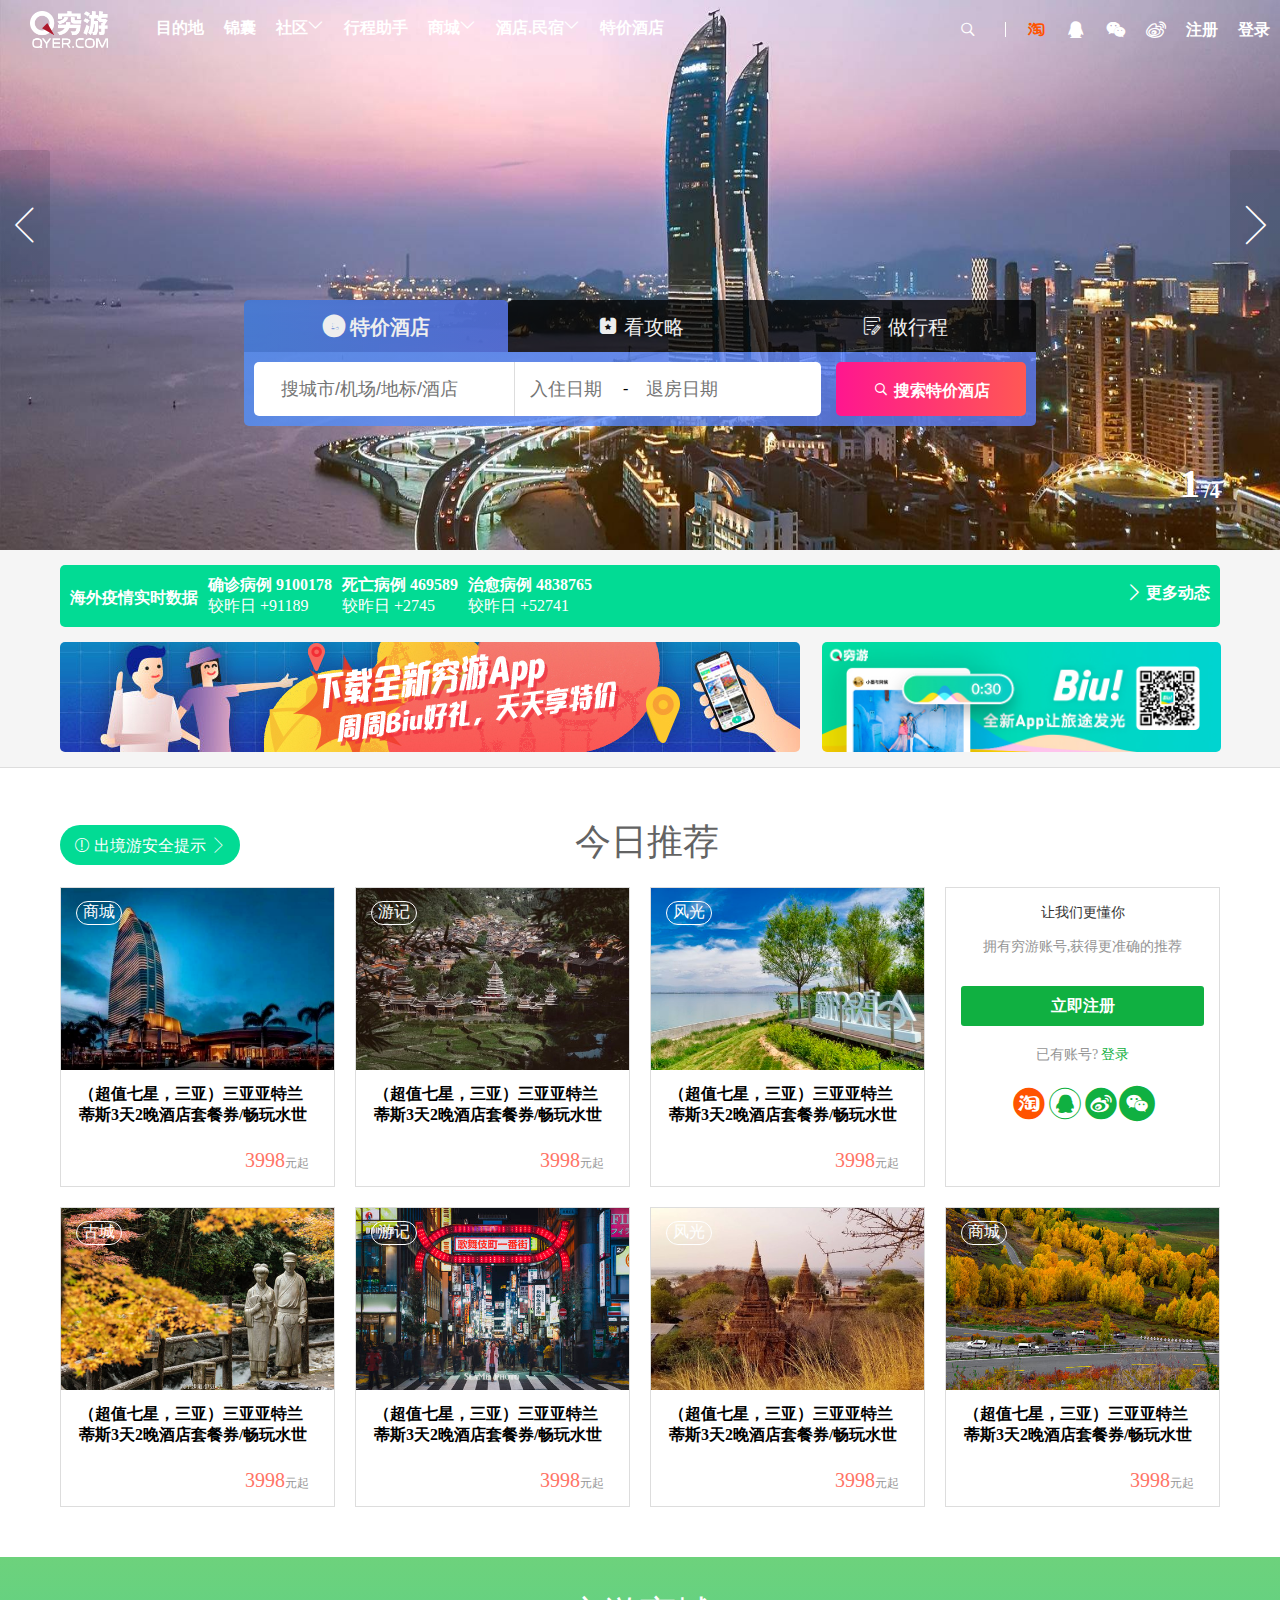
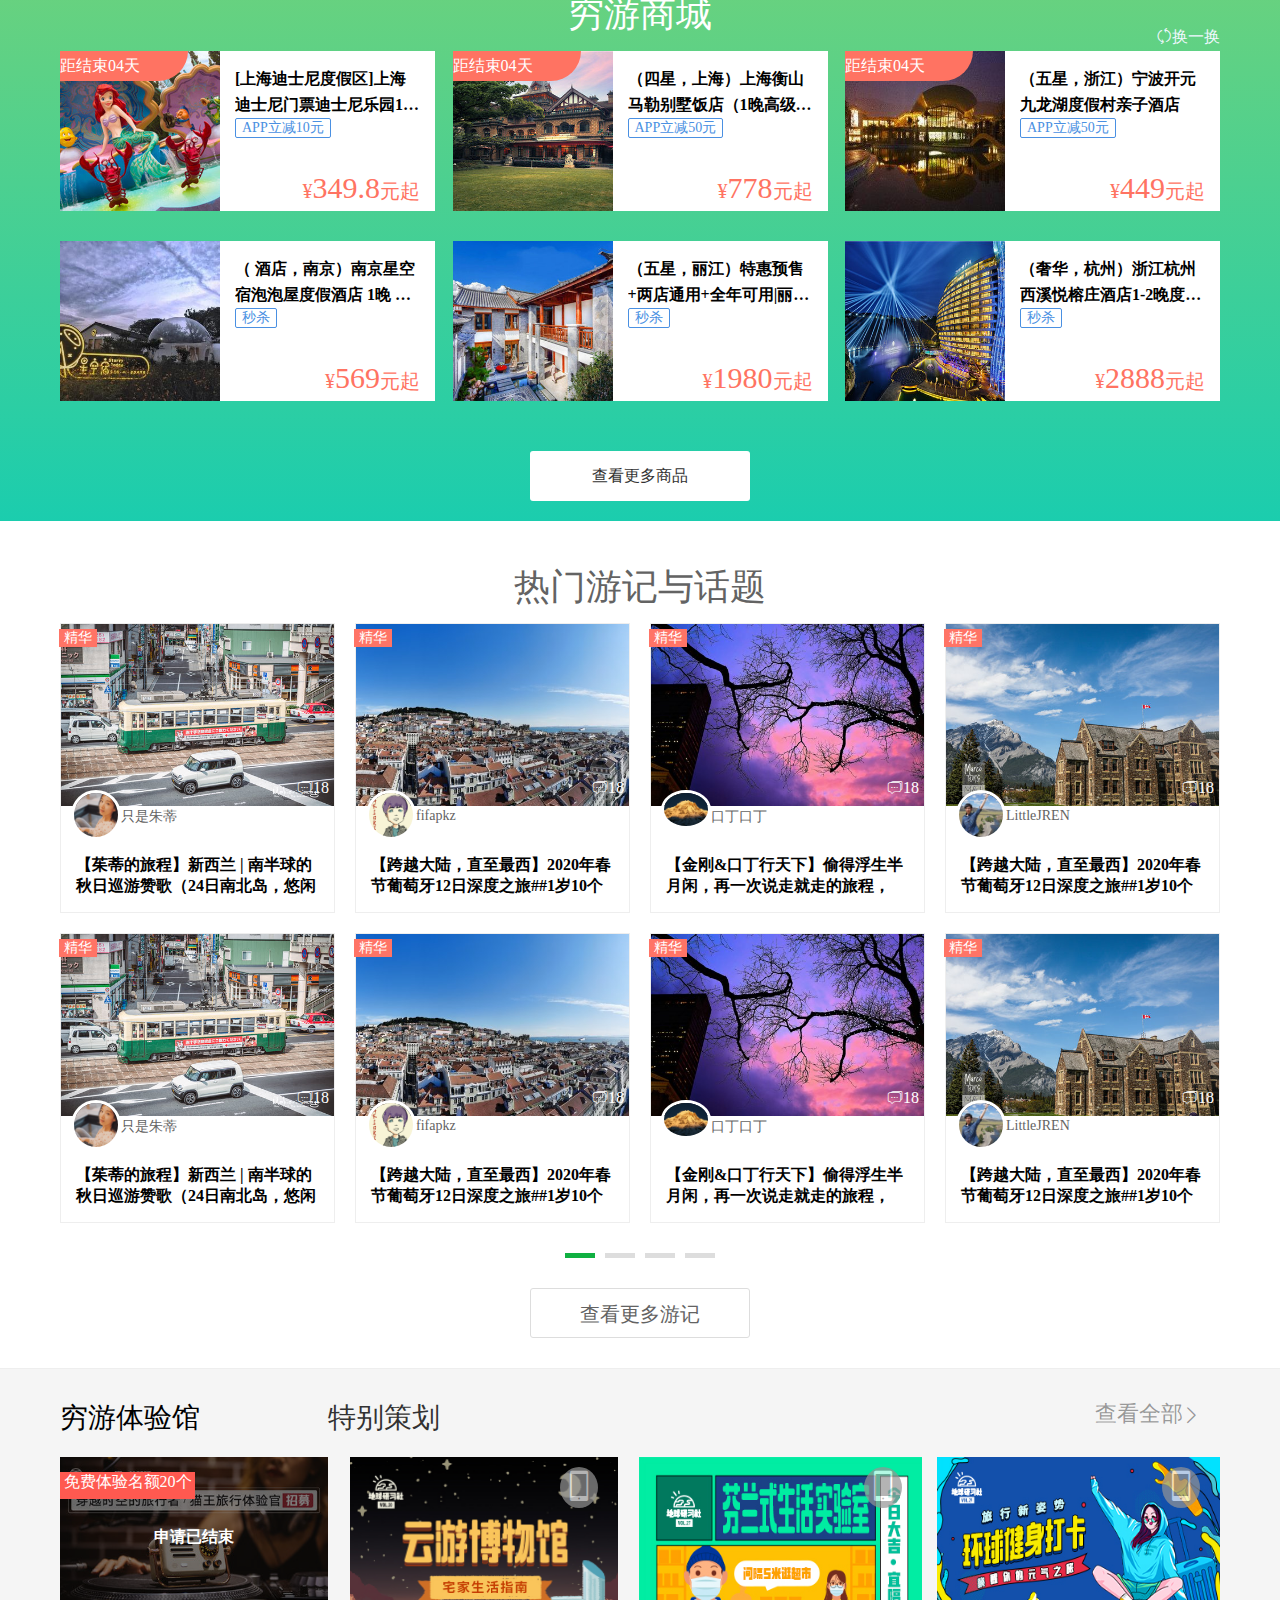
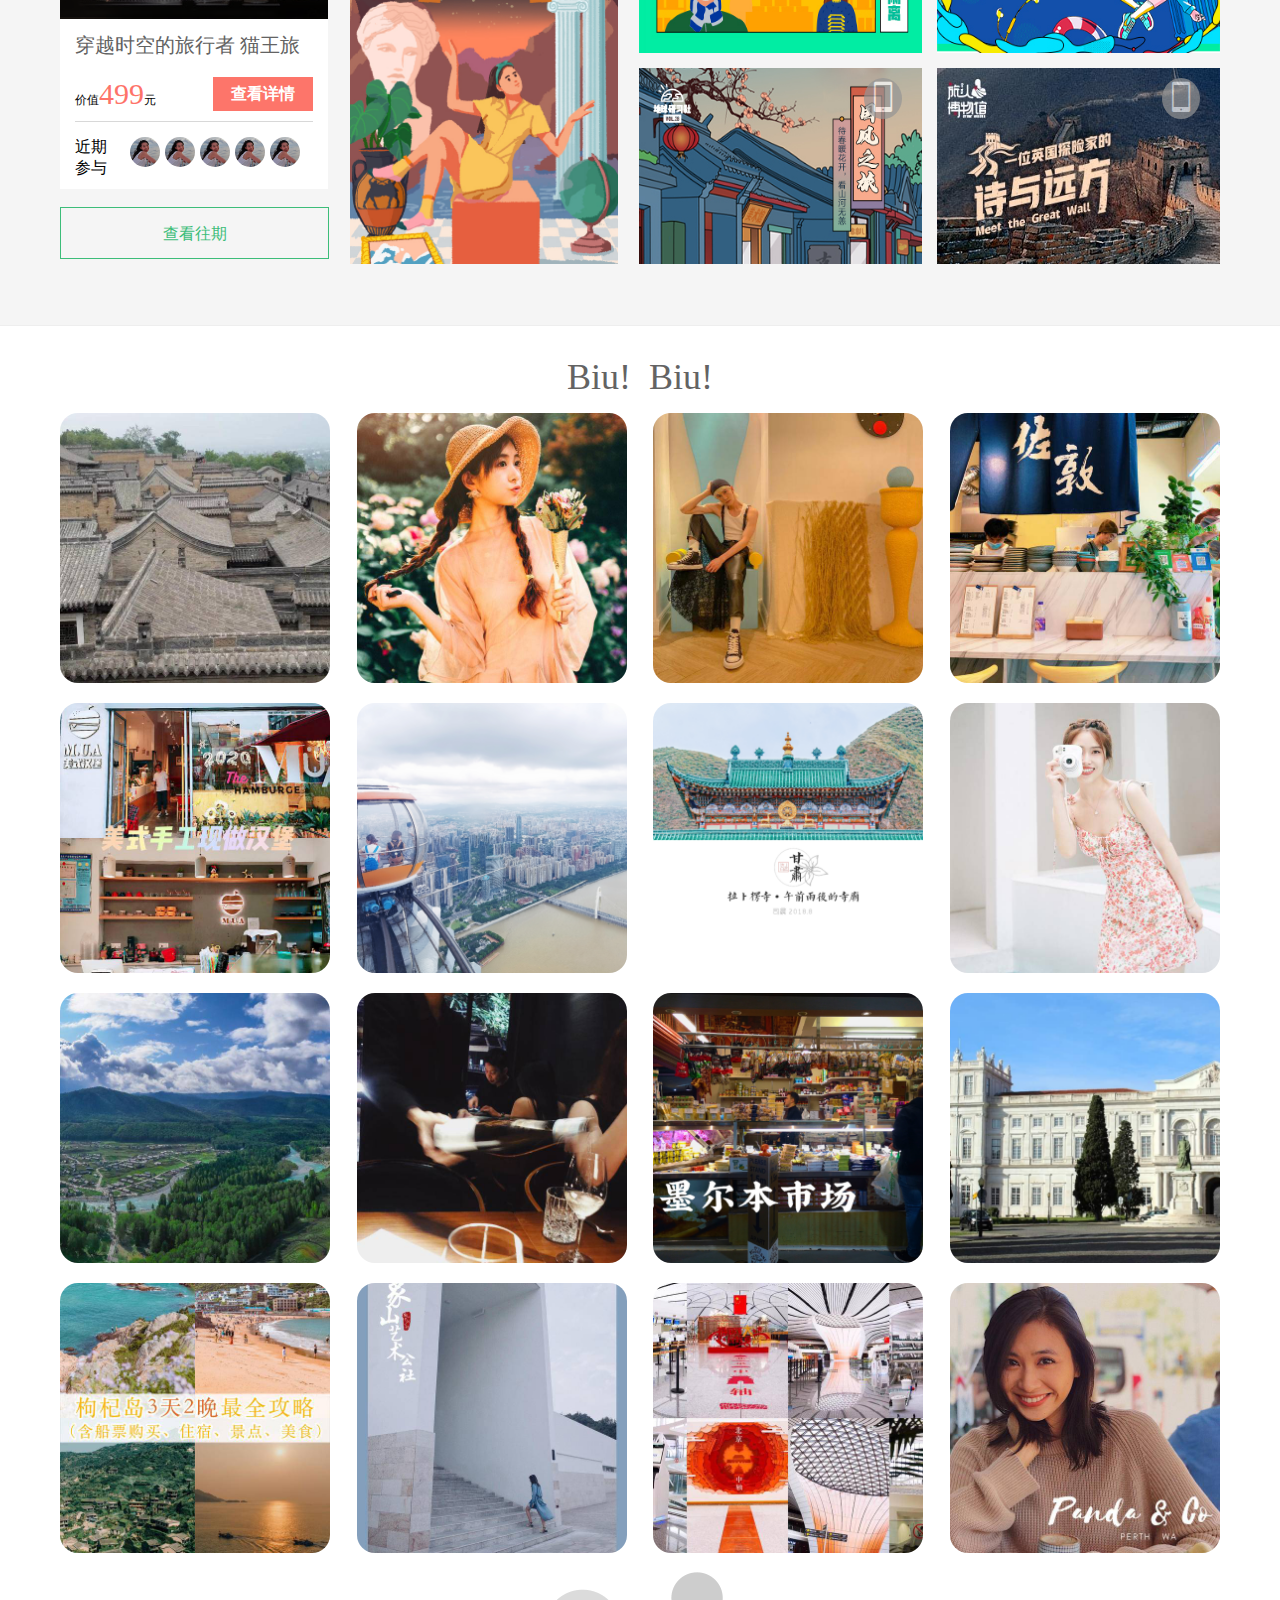
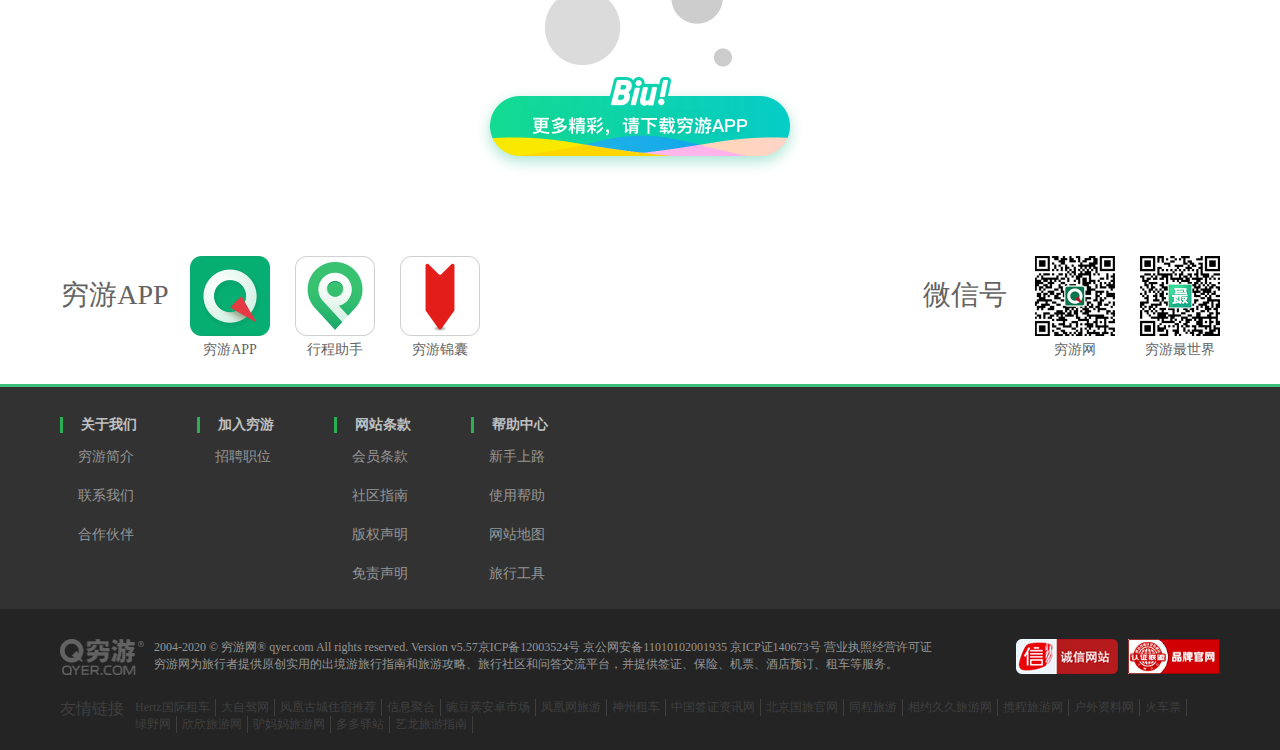
==== commit 3df43bf1: "07.06第二次修改" ====
--- a/index.html
+++ b/index.html
@@ -149,12 +149,12 @@
             <li class="parent"><input type="text" id="input"></li>
             <li id="search"><a href="#" class="iconfont icon-sousuo"></a></li>
             <li></li>
-            <li><a href="#" class="iconfont icon-taobao-line"></a></li>
-            <li><a href="#" class="iconfont icon-QQ"></a></li>
-            <li><a href="#" class="iconfont icon-yooxi"></a></li>
-            <li><a href="#" class="iconfont icon-tubiao214"></a></li>
-            <li><a href="#">注册</a></li>
-            <li><a href="#">登录</a></li>
+            <li><a href="taobao.html" class="iconfont icon-taobao-line"></a></li>
+            <li><a href="qq.html" class="iconfont icon-QQ"></a></li>
+            <li><a href="wx.html" class="iconfont icon-yooxi"></a></li>
+            <li><a href="sian.html" class="iconfont icon-tubiao214"></a></li>
+            <li><a href="reg.html">注册</a></li>
+            <li><a href="login.html">登录</a></li>
           </ul>
         </div>
       </div>
@@ -855,8 +855,8 @@
     </div>
   </div>
   <!-- 侧边导航栏 -->
-  <div class="sidebar">
-    <a href="#">
+  <div class="sidebar" id="sidebar">
+    <a href="#" id="toTop">
       <i class="iconfont icon-shangjiantou"></i>
       <span>返回顶部</span>
     </a>
@@ -873,7 +873,7 @@
   <!-- 弹窗登录 -->
   <div id="mask"></div>
   <div id="login">
-    <p >登录</p>
+    <p>登录</p>
     <i id="close" class="iconfont icon-x"></i>
     <ul id="control">
       <li class="active">帐号登录</li>
@@ -894,13 +894,13 @@
         </ul>
         <div class="other_wrap">
           <span>没有穷游帐号? <a href="#">立即注册</a></span>
-          <a href="#">境外手机好登录</a>
+          <a href="#">境外手机号登录</a>
         </div>
       </div>
       <div class="login_phone con_all">
         <!-- <span>关于穷游网将实行<a href="#">手机绑定实名制的说明</a></span> -->
         <div class="select">
-          <select name="" id="" >
+          <select name="" id="">
             <option value="86">中国大陆</option>
             <option value="353">爱尔兰</option>
             <option value="54">阿根廷</option>
@@ -930,7 +930,26 @@
       </div>
     </div>
   </div>
+  <div class="search-block" id="searchs">
+    <div class="my_width">
+      <div class="tabpage_citys">
+        <div class="select_text">
+          <i class="iconfont icon-jiudian"></i>
+          <span>特价酒店</span>
+          <i class="iconfont icon-xiala"></i>
+        </div>
+        <div class="select_input">
+          <input type="text" placeholder="搜城市/机场/地标/酒店">
+          <input type="text" placeholder="入住日期">
+          <span>-</span>
+          <input type="text" placeholder="退房日期">
+        </div>
+        <a href=""><i class="iconfont icon-sousuo"></i> 搜索特价酒店</a>
+      </div>
+    </div>
+  </div>
   <script src="js/index.js"></script>
+  <script src="js/login.js"></script>
 </body>
 
 </html>--- a/css/index.css
+++ b/css/index.css
@@ -68,7 +68,7 @@
    position: absolute;
    top: 50px;
    width:200px;
-   height: 240px;
+   height: 255px;
    background: #ffffff;
    border-radius: 4px;
    /* display: none; */
@@ -533,7 +533,7 @@
   font-weight: bold;
   border: 2px solid #ffffff;
   border-radius: 5px;
-  margin-left: 20px;
+  margin-left: 17px;
   margin-top: 5px;
 }
 #tabpage3 a:nth-child(2){
@@ -1452,6 +1452,7 @@
   right: 45px;
   bottom: 120px;
   box-sizing: border-box;
+  display: none;
 }
 .sidebar a{
   font-size: 12px;
@@ -1583,7 +1584,7 @@
 .isLogin{
   width: 332px;
   height: 36px;
-  background: #10b041;
+  background: #3f9f5f;
   text-align: center;
   line-height: 36px;
   color: #fff;
@@ -1669,5 +1670,92 @@
   color: #10b041
 }
 .other li:nth-child(4) i:hover{
-  color: #fd756a;
+  color: #e90e24
+}
+
+/*  */
+.search-block{
+  width: 100%;
+  height: 70px;
+  background: #fff;
+  border: rgba(0, 0, 0, .4);
+  position: fixed;
+  top: 0px;
+  z-index: 655656;
+  display: none;
+  border-bottom: 2px solid #ddd;
+}
+.tabpage_citys{
+  display: flex;
+  line-height: 60px;
+}
+.select_text{
+  color: #704dff;
+  font-size: 20px;
+  width: 218px;
+}
+.select_text i:first-child{
+  width: 60px;
+  height: 60px;
+  background: #704dff;
+  border-radius: 50px;
+  color: #fff;
+}
+.select_input{
+  width: 980px;
+  height: 60px;
+  padding: 5px 0;
+  position: relative;
+  padding-left: 50px;
+}
+.select_input input{
+  color: #02db94;
+  height: 46px;
+  padding: 0px 27px;
+  border: 1px solid rgba(0, 0, 0, .1);
+}
+.select_input input:nth-child(1){
+  width: 378px;
+  height: 46px;
+  border-top-left-radius: 4px;
+  border-bottom-left-radius:4px ;
+}
+.select_input input:nth-child(2){
+  width: 132px;
+  position: absolute;
+  left: 376px;
+  top: 11.5px;
+  border-right:0 ;
+}
+.select_input span:nth-child(3){
+ position: absolute;
+ top: 2px;
+ left: 507px;
+ z-index: 525;
+ color: #666;
+}
+.select_input input:nth-child(4){
+ width: 220px;
+ position: absolute;
+ left: 507px;
+ top: 11.5px;
+ border-left: 0;
+ border-top-right-radius: 4px;
+ border-bottom-right-radius: 4px;
+}
+.tabpage_citys a{
+  display: inline-block;
+  margin-top: 12px;
+  /* margin-right: 50px; */
+  width: 180px;
+  height: 46px;
+  color: #fff;
+  line-height: 46px;
+  font-size: 18px;
+  text-align: center;
+  border-radius: 4px;
+  background-image: linear-gradient(90deg,#5390fa,#704dff);
+}
+.tabpage_citys a:last-child i{
+  font-size: 22px;
 }--- a/css/index.css
+++ b/css/index.css
@@ -68,7 +68,7 @@
    position: absolute;
    top: 50px;
    width:200px;
-   height: 240px;
+   height: 255px;
    background: #ffffff;
    border-radius: 4px;
    /* display: none; */
@@ -533,7 +533,7 @@
   font-weight: bold;
   border: 2px solid #ffffff;
   border-radius: 5px;
-  margin-left: 20px;
+  margin-left: 17px;
   margin-top: 5px;
 }
 #tabpage3 a:nth-child(2){
@@ -1452,6 +1452,7 @@
   right: 45px;
   bottom: 120px;
   box-sizing: border-box;
+  display: none;
 }
 .sidebar a{
   font-size: 12px;
@@ -1583,7 +1584,7 @@
 .isLogin{
   width: 332px;
   height: 36px;
-  background: #10b041;
+  background: #3f9f5f;
   text-align: center;
   line-height: 36px;
   color: #fff;
@@ -1669,5 +1670,92 @@
   color: #10b041
 }
 .other li:nth-child(4) i:hover{
-  color: #fd756a;
+  color: #e90e24
+}
+
+/*  */
+.search-block{
+  width: 100%;
+  height: 70px;
+  background: #fff;
+  border: rgba(0, 0, 0, .4);
+  position: fixed;
+  top: 0px;
+  z-index: 655656;
+  display: none;
+  border-bottom: 2px solid #ddd;
+}
+.tabpage_citys{
+  display: flex;
+  line-height: 60px;
+}
+.select_text{
+  color: #704dff;
+  font-size: 20px;
+  width: 218px;
+}
+.select_text i:first-child{
+  width: 60px;
+  height: 60px;
+  background: #704dff;
+  border-radius: 50px;
+  color: #fff;
+}
+.select_input{
+  width: 980px;
+  height: 60px;
+  padding: 5px 0;
+  position: relative;
+  padding-left: 50px;
+}
+.select_input input{
+  color: #02db94;
+  height: 46px;
+  padding: 0px 27px;
+  border: 1px solid rgba(0, 0, 0, .1);
+}
+.select_input input:nth-child(1){
+  width: 378px;
+  height: 46px;
+  border-top-left-radius: 4px;
+  border-bottom-left-radius:4px ;
+}
+.select_input input:nth-child(2){
+  width: 132px;
+  position: absolute;
+  left: 376px;
+  top: 11.5px;
+  border-right:0 ;
+}
+.select_input span:nth-child(3){
+ position: absolute;
+ top: 2px;
+ left: 507px;
+ z-index: 525;
+ color: #666;
+}
+.select_input input:nth-child(4){
+ width: 220px;
+ position: absolute;
+ left: 507px;
+ top: 11.5px;
+ border-left: 0;
+ border-top-right-radius: 4px;
+ border-bottom-right-radius: 4px;
+}
+.tabpage_citys a{
+  display: inline-block;
+  margin-top: 12px;
+  /* margin-right: 50px; */
+  width: 180px;
+  height: 46px;
+  color: #fff;
+  line-height: 46px;
+  font-size: 18px;
+  text-align: center;
+  border-radius: 4px;
+  background-image: linear-gradient(90deg,#5390fa,#704dff);
+}
+.tabpage_citys a:last-child i{
+  font-size: 22px;
 }--- a/icon-font/iconfont.css
+++ b/icon-font/iconfont.css
@@ -1,10 +1,10 @@
 @font-face {font-family: "iconfont";
-  src: url('iconfont.eot?t=1593174395657'); /* IE9 */
-  src: url('iconfont.eot?t=1593174395657#iefix') format('embedded-opentype'), /* IE6-IE8 */
-  url('[data-uri]') format('woff2'),
-  url('iconfont.woff?t=1593174395657') format('woff'),
-  url('iconfont.ttf?t=1593174395657') format('truetype'), /* chrome, firefox, opera, Safari, Android, iOS 4.2+ */
-  url('iconfont.svg?t=1593174395657#iconfont') format('svg'); /* iOS 4.1- */
+  src: url('iconfont.eot?t=1593966792458'); /* IE9 */
+  src: url('iconfont.eot?t=1593966792458#iefix') format('embedded-opentype'), /* IE6-IE8 */
+  url('[data-uri]') format('woff2'),
+  url('iconfont.woff?t=1593966792458') format('woff'),
+  url('iconfont.ttf?t=1593966792458') format('truetype'), /* chrome, firefox, opera, Safari, Android, iOS 4.2+ */
+  url('iconfont.svg?t=1593966792458#iconfont') format('svg'); /* iOS 4.1- */
 }
 
 .iconfont {
@@ -15,6 +15,26 @@
   -moz-osx-font-smoothing: grayscale;
 }
 
+.icon-xiala:before {
+  content: "\e613";
+}
+
+.icon-wenhao_huabanfuben:before {
+  content: "\e631";
+}
+
+.icon-touxiang:before {
+  content: "\e679";
+}
+
+.icon-erweima:before {
+  content: "\e663";
+}
+
+.icon-mima:before {
+  content: "\e635";
+}
+
 .icon-x:before {
   content: "\e73e";
 }
